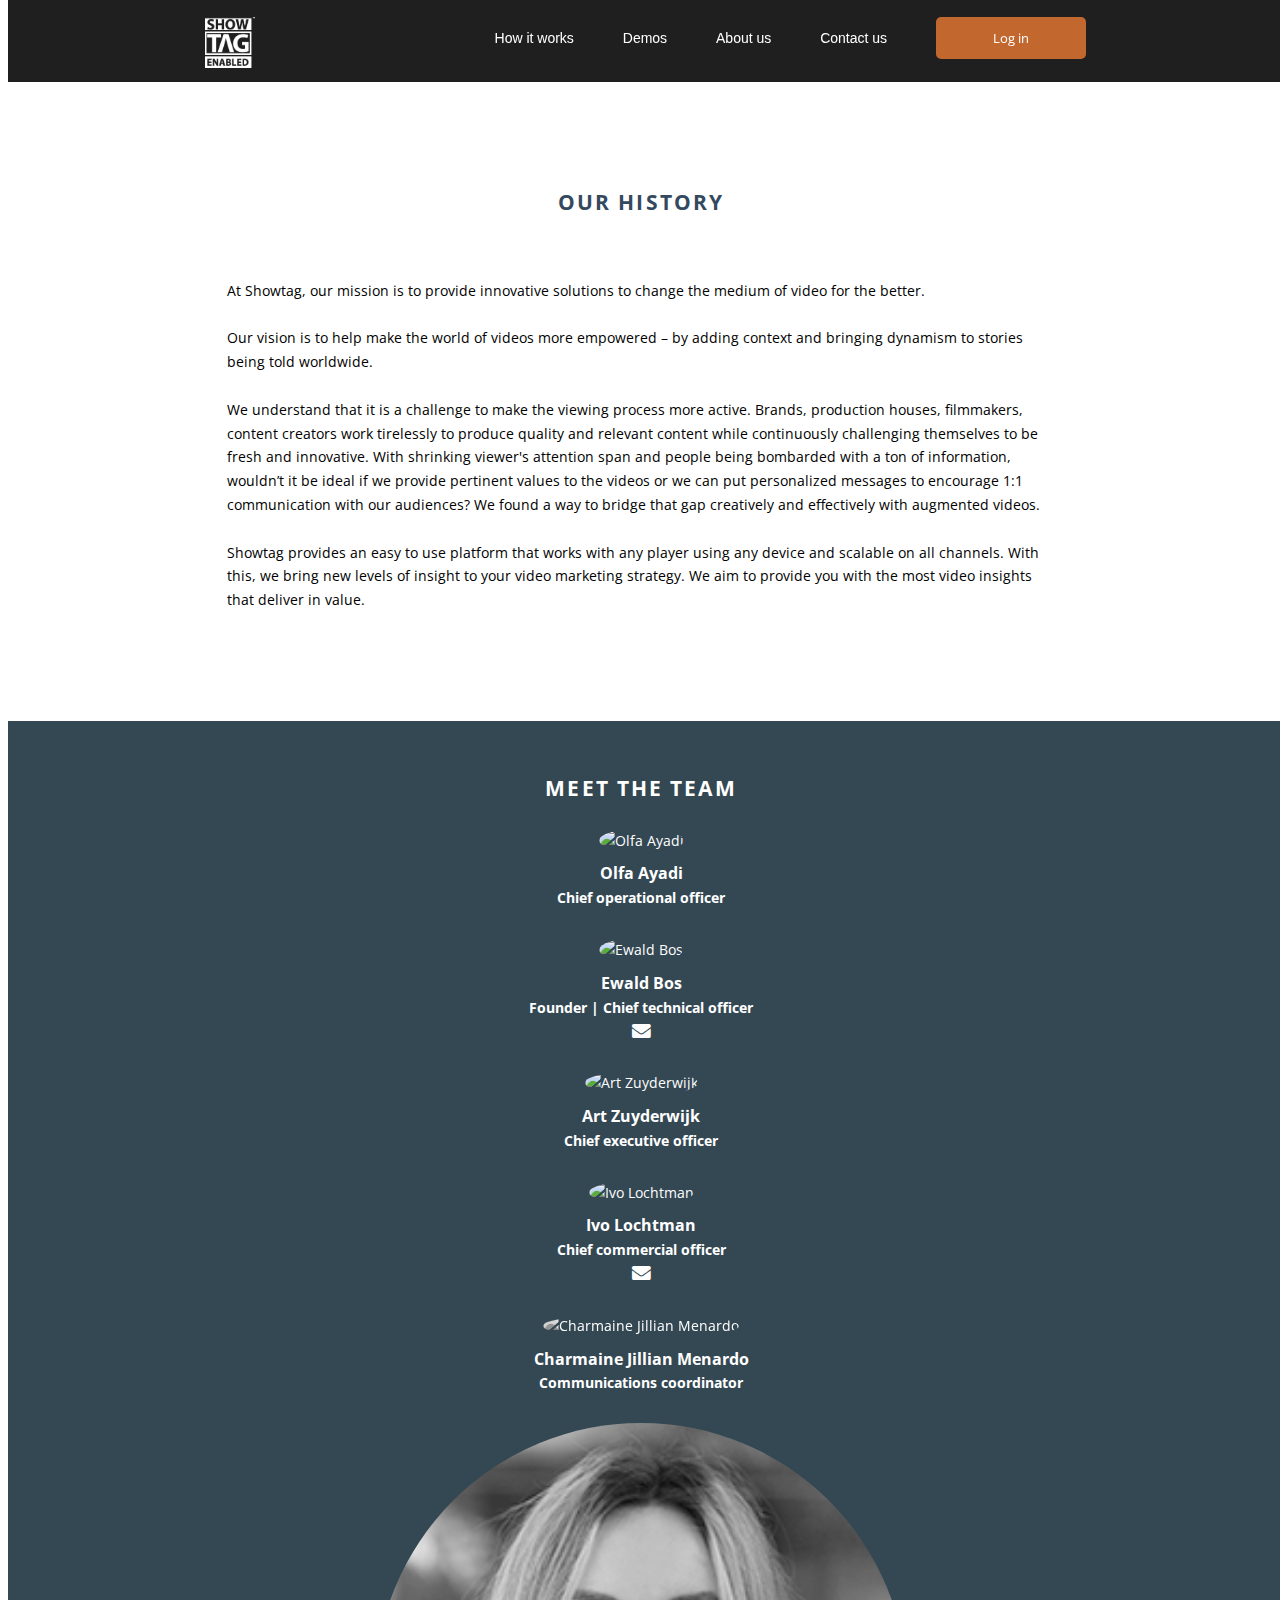
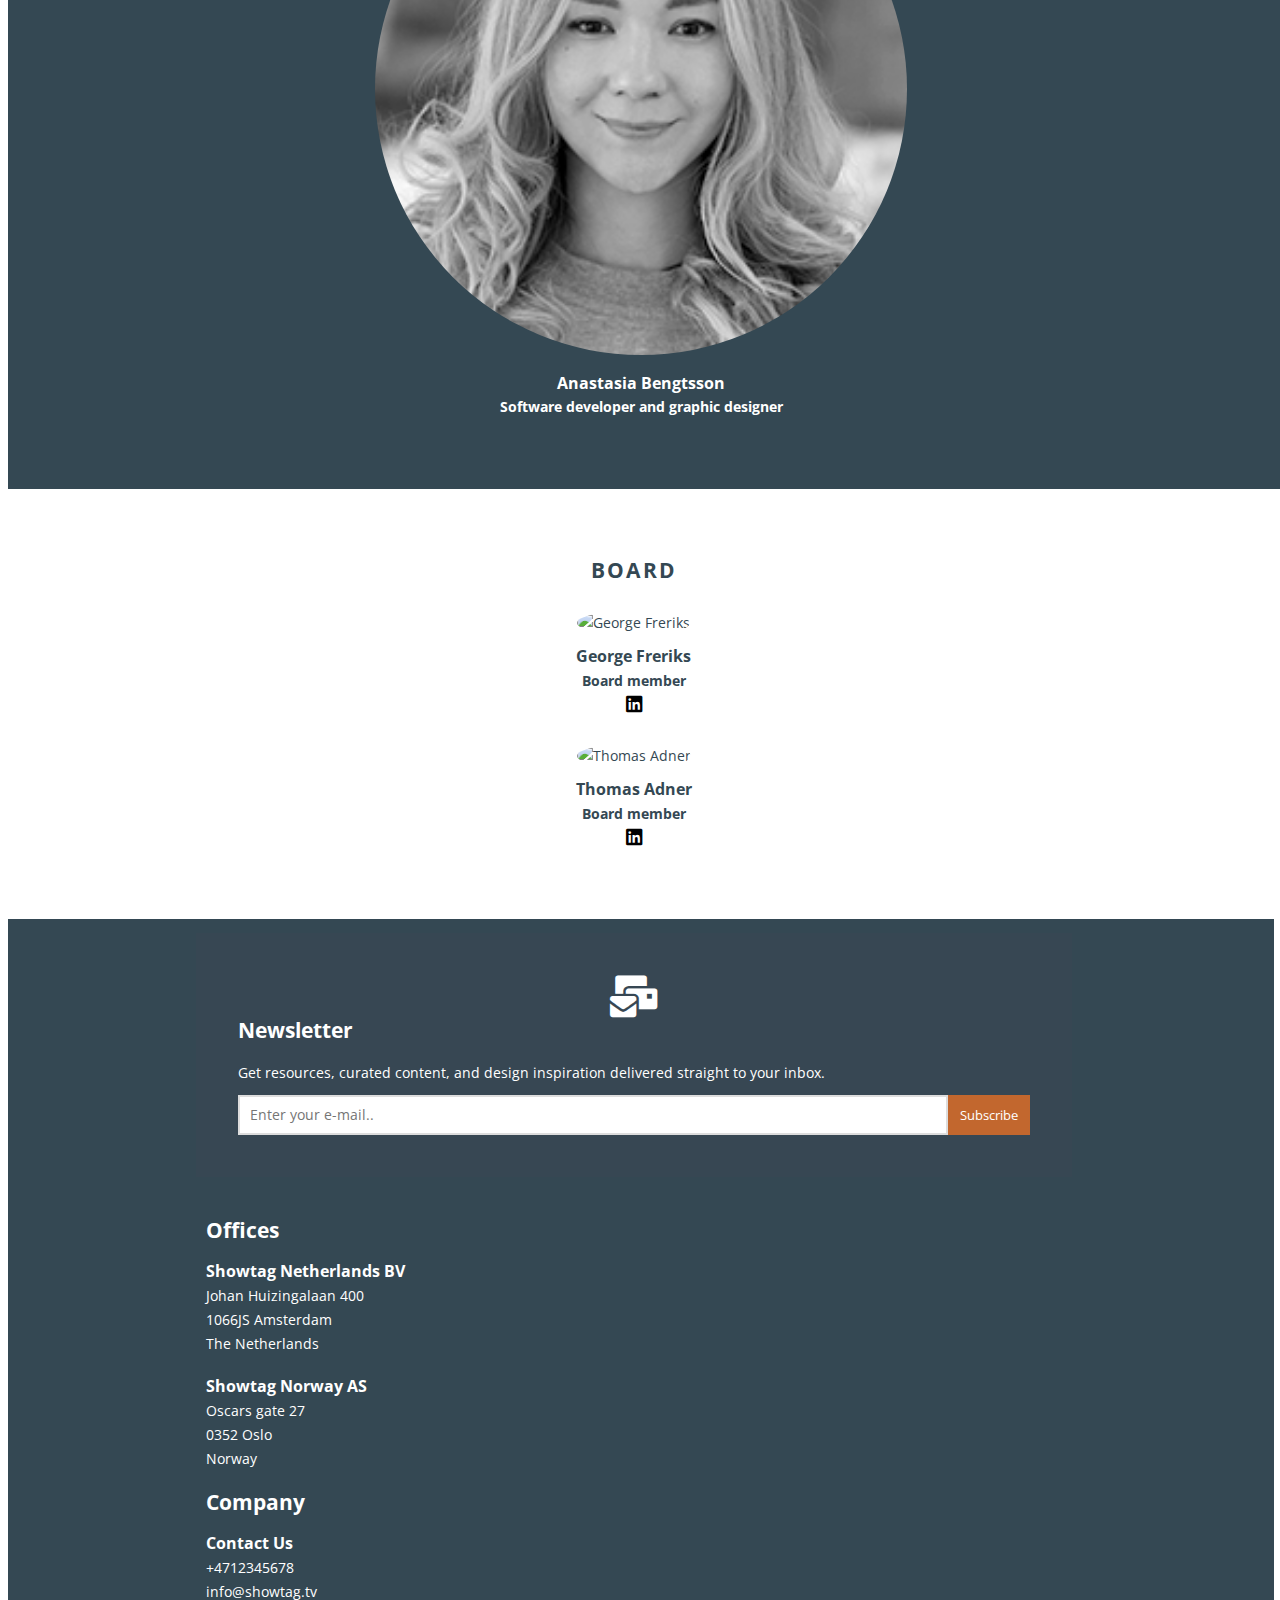
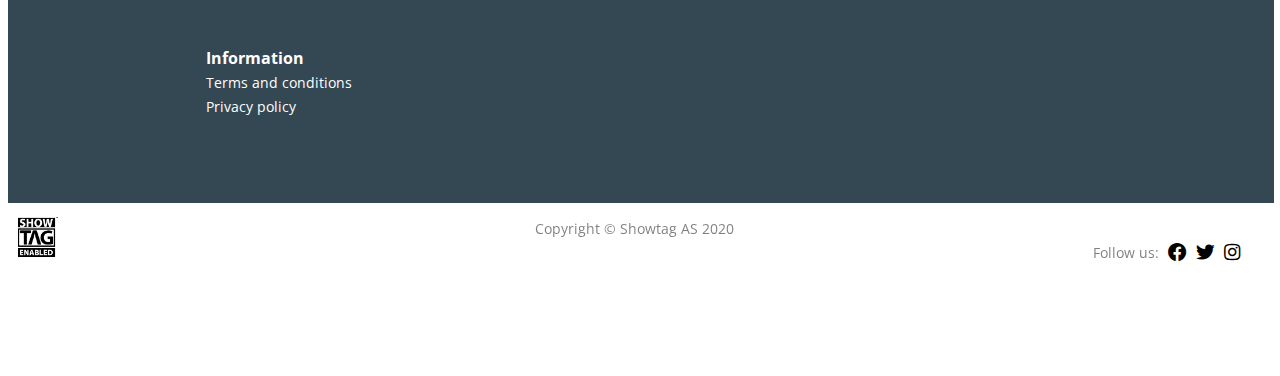
==== about.html @ 6b522ad6 "deactivated DPA" ====
<!DOCTYPE html>
<html lang="en">

<head>
    <meta charset="UTF-8">
    <meta http-equiv="X-UA-Compatible" content="IE=edge,chrome=1">
    <meta name="viewport" content="width=device-width,initial-scale=1">
    <title>About - Showtag Enabled - Augmented Video Platform</title>
    <meta name="author" content="name">
    <meta name="description" content="description here">
    <meta name="keywords" content="keywords,here">
    <link rel="shortcut icon" href="img/showtag-logo.ico" type="image/vnd.microsoft.icon">



    <link rel="stylesheet" href="https://unpkg.com/purecss@1.0.1/build/pure-min.css" integrity="sha384-" crossorigin="anonymous">

    <!--[if lte IE 8]>
        <link rel="stylesheet" href="https://unpkg.com/purecss@1.0.1/build/grids-responsive-old-ie-min.css">
    <![endif]-->
    <!--[if gt IE 8]><!-->
    <link rel="stylesheet" href="https://unpkg.com/purecss@1.0.1/build/grids-responsive-min.css">
    <!--<![endif]-->

    <link rel="stylesheet" href="https://use.fontawesome.com/releases/v5.12.1/css/all.css">
    <link rel="stylesheet" href="https://use.fontawesome.com/releases/v5.12.1/css/v4-shims.css">

    <!--[if lte IE 8]>
            <link rel="stylesheet" href="css/layouts/marketing-old-ie.css">
        <![endif]-->
    <!--[if gt IE 8]><!-->
    <link rel="stylesheet" href="css/styles.css" type="text/css">
    <link rel="stylesheet" href="css/about.css" type="text/css">
    <!--<![endif]-->



</head>

<body>
    <!-- Top navigation -->
    <header class="main-header sticky">

        <div class="row">
            <a class="logo" href="index.html">
                <img class="showtag-logo" src="img/showtag-logo.png"></a>

            <div class="mobile-toggle">
                <span></span>
                <span></span>
                <span></span>
            </div>

            <nav>
                <ul>
                    <li class="pure-menu-item pure-menu-selected"><a href="how.html" class="main-links">How it works</a></li>
                    <li class="pure-menu-item pure-menu-selected"><a href="demos.html" class="main-links">Demos</a></li>
                    <li class="pure-menu-item pure-menu-selected"><a href="about.html" class="main-links">About us</a></li>
                    <li class="pure-menu-item pure-menu-selected"><a href="contact.html" class="main-links">Contact us</a></li>
                    <li class="pure-menu-item"><input type="button" onclick="openLogin()" class="pure-button primary-button" id="login" value="Log in" /></li>
                </ul>
            </nav>

        </div>

    </header>
    <div class="login-form" id="login-form" style="display:none">
        <div class="pure-g">
            <div class="pure-u-1-1 pure-u-md-1-2 pure-u-lg-1-2" id="login-f">
                <div class="close-login"><span onclick="closeLogin()"><i class="fas fa-window-close fa-2x"></i></span></div>
                <div class="login-form-here">
                    Log in form
                </div>
            </div>
        </div>

    </div>
    <div class="content-wrapper ">
        <div class="content ">
            <h2 class="content-head is-center ">Our history</h2>
            <div class="pure-g adjust-width">
                <div class="l-box pure-u-1 pure-u-md-1-1 pure-u-lg-1-1 is-center">
                    <p id="history">At Showtag, our mission is to provide innovative solutions to change the medium of video for the better.<br><br> Our vision is to help make the world of videos more empowered – by adding context and bringing dynamism to stories being
                        told worldwide.<br><br> We understand that it is a challenge to make the viewing process more active. Brands, production houses, filmmakers, content creators work tirelessly to produce quality and relevant content while continuously
                        challenging themselves to be fresh and innovative. With shrinking viewer's attention span and people being bombarded with a ton of information, wouldn’t it be ideal if we provide pertinent values to the videos or we can put personalized
                        messages to encourage 1:1 communication with our audiences? We found a way to bridge that gap creatively and effectively with augmented videos. ​<br><br> Showtag provides an easy to use platform that works with any player using
                        any device and scalable on all channels. With this, we bring new levels of insight to your video marketing strategy. We aim to provide you with the most video insights that deliver in value.​ <br><br>

                    </p>
                </div>
            </div>
        </div>

        <div class="content team is-center">
            <h2 class="content-head">Meet the team</h2>
            <div class="pure-g team-content">
                <div class="pure-u-1 pure-u-md-1-4 pure-u-lg-1-4">
                    <div class="person">
                        <img src="http://www.showtagenabled.com/wp-content/uploads/2019/08/olfa-ayadi-LinkedIn_bw.png" alt="Olfa Ayadi">
                        <h3 id="name">Olfa Ayadi</h3>
                        <h4 id="position">Chief operational officer</h3>
                    </div>
                </div>
                <div class="pure-u-1 pure-u-md-1-4 pure-u-lg-1-4 is-center">
                    <div class="person">
                        <img src="http://www.showtagenabled.com/wp-content/uploads/2019/08/ewald-bos-LinkedIn_bw.png" alt="Ewald Bos">
                        <h3 id="name">Ewald Bos</h3>
                        <h4 id="position">Founder | Chief technical officer</h3>
                            <a href="mailto:ewald.bos@showtag.tv"><i class="fas fa-envelope fa-lg"></i></a>
                    </div>
                </div>
                <div class="pure-u-1 pure-u-md-1-4 pure-u-lg-1-4">
                    <div class="person">
                        <img src="http://www.showtagenabled.com/wp-content/uploads/2019/08/art-270x270.jpg" alt="Art Zuyderwijk">
                        <h3 id="name">Art Zuyderwijk</h3>
                        <h4 id="position">Chief executive officer</h3>
                    </div>
                </div>
                <div class="pure-u-1 pure-u-md-1-4 pure-u-lg-1-4">
                    <div class="person">
                        <img src="http://www.showtagenabled.com/wp-content/uploads/2014/06/Ivo-Lochtman-LinkedIn_bw.jpg" alt="Ivo Lochtman">
                        <h3 id="name">Ivo Lochtman</h3>
                        <h4 id="position">Chief commercial officer</h3>
                            <a href="mailto:ivo.lochtman@showtag.tv"><i class="fas fa-envelope fa-lg"></i></a>
                    </div>
                </div>
                <div class="pure-u-1 pure-u-md-1-4 pure-u-lg-1-4">
                    <div class="person">
                        <img class="grayscale" src="https://media-exp1.licdn.com/dms/image/C5103AQH9bYfjgxe5QA/profile-displayphoto-shrink_200_200/0?e=1589414400&v=beta&t=WAKnwp-yS7V8CUws1qijoj0HMPOI3jBvWQ5YNHjm1yw" alt="Charmaine Jillian Menardo">
                        <h3 id="name">Charmaine Jillian Menardo</h3>
                        <h4 id="position">Communications coordinator</h3>
                    </div>
                </div>
                <div class="pure-u-1 pure-u-md-1-4 pure-u-lg-1-4">
                    <div class="person">
                        <img src="img/team/ab.png" alt="Anastasia Bengtsson">
                        <h3 id="name">Anastasia Bengtsson</h3>
                        <h4 id="position">Software developer and graphic designer</h3>
                    </div>
                </div>
            </div>
            <!--<button id="hire-button" onClick="window.location.href='careers.html';" type="submit" class="pure-button button-large primary-button ">We are hiring</button>-->
        </div>

        <div class="content is-center">
            <div class="content board is-center">
                <h2 class="content-head">Board</h2>
                <div class="pure-g board-content">
                    <div class="pure-u-1 pure-u-md-1-4 pure-u-lg-1-4">

                    </div>
                    <div class="pure-u-1 pure-u-md-1-4 pure-u-lg-1-4">
                        <div class="person">
                            <img src="http://showtagenabled.com/wp-content/uploads/2019/08/GEORGE-PHOTO-bw-270x270.jpg" alt="George Freriks">
                            <h3 id="name">George Freriks</h3>
                            <h4 id="position">Board member</h3>
                                <a href="https://www.linkedin.com/in/gemfreriks/"><i class="fab fa-linkedin fa-lg"></i></a>
                        </div>
                    </div>
                    <div class="pure-u-1 pure-u-md-1-4 pure-u-lg-1-4">
                        <div class="person">
                            <img src="http://showtagenabled.com/wp-content/uploads/2019/08/output-onlinejpgtools-270x270.jpg" alt="Thomas Adner">
                            <h3 id="name">Thomas Adner</h3>
                            <h4 id="position">Board member</h3>
                                <a href="https://www.linkedin.com/in/thomasadner/"><i class="fab fa-linkedin fa-lg"></i></a>
                        </div>
                    </div>
                    <div class="pure-u-1 pure-u-md-1-4 pure-u-lg-1-4">

                    </div>
                </div>
            </div>

            <div class="content footer">
                <div class="pure-g adjust-width">
                    <div class="l-box-lrg pure-u-1 pure-u-md-3-5 subscribe-form">
                        <div class="pure-g">
                            <div class="pure-u-1-5 pure-u-1-5 pure-u-md-1-5 pure-u-lg-1-5 mail-icon">
                                <i class="fas fa-mail-bulk fa-3x"></i>
                            </div>
                            <div class="pure-u-4-5 pure-u-4-5 pure-u-md-4-5 pure-u-lg-4-5 newsletter">
                                <h2>Newsletter</h2>
                                <p id="newsletter">Get resources, curated content, and design inspiration delivered straight to your inbox.​</p>
                                <form class="pure-form pure-form-stacked">
                                    <div class="submit-form" id="subscribe">
                                        <input id="email " type="email " placeholder="Enter your e-mail.. ">
                                        <button type="submit " class="primary-button" id="subscribe-button">Subscribe</button>
                                    </div>
                                </form>
                            </div>
                        </div>
                    </div>

                    <div id="contact" class="l-box-lrg pure-u-1 pure-u-md-2-5 contact-us-form ">
                        <div class="pure-g">
                            <div class="pure-u-1 pure-u-md-3-5 pure-u-lg-3-5 offices">
                                <h2>Offices</h2>
                                <div class="pure-g">
                                    <div class="pure-u-1 pure-u-md-1-1 pure-u-lg-1-1">
                                        <h3>Showtag Netherlands BV​</h3>
                                        <p>Johan Huizingalaan 400​<br> 1066JS Amsterdam<br>The Netherlands</p>
                                    </div>
                                    <div class="pure-u-1 pure-u-md-1-1 pure-u-lg-1-1">
                                        <h3>Showtag Norway AS</h3>
                                        <p>Oscars gate 27<br> 0352 Oslo<br> Norway
                                        </p>
                                    </div>
                                </div>
                            </div>
                            <div class="pure-u-1 pure-u-md-2-5 pure-u-lg-2-5 company">
                                <h2>Company</h2>
                                <div class="pure-g">
                                    <div class="pure-u-1 pure-u-md-1-1 pure-u-lg-1-1">
                                        <h3>Contact Us</h3>
                                        <p>+4712345678<br> info@showtag.tv
                                        </p>
                                    </div>
                                    <div class="pure-u-1 pure-u-md-1-1 pure-u-lg-1-1">
                                        <br>
                                        <h3>Information</h3>
                                        <ul>
                                            <li><a href="#">Terms and conditions</a></li>
                                            <li><a href="privacy.html">Privacy policy</a></li>
                                            <!--<li><a href="dpa.html">Data processing agreement</a></li>-->
                                        </ul>
                                    </div>
                                </div>
                            </div>
                        </div>
                    </div>
                </div>
            </div>
            <div class="content">
                <div class="pure-g footer-line is-center">
                    <div class="pure-u-1-2 pure-u-md-1-3 pure-u-lg-1-3"><img id="footer-logo" class="invert" src="img/showtag-logo.png"></div>
                    <div class="pure-u-1-2 pure-u-md-1-3 pure-u-lg-1-3"><span class="footer-opacity">Copyright © Showtag AS 2020</span></div>
                    <div class="pure-u-1-1 pure-u-md-1-3 pure-u-lg-1-3">
                        <div class="social-networks">
                            <span class="footer-opacity">Follow us:</span>
                            <a class="social" href="https://www.facebook.com/Showtag/"><i class="fab fa-facebook fa-lg"></i></a>
                            <a class="social" href="https://twitter.com/Showtag_tv"><i class="fab fa-twitter fa-lg"></i></a>
                            <a class="social" href="https://www.instagram.com/showtag/"><i class="fab fa-instagram fa-lg"></i></a>
                        </div>
                    </div>
                </div>
            </div>
        </div>
        <div id="cookieConsent">
            <div id="closeCookieConsent">x</div>
            This website is using cookies. <a href="#" target="_blank">More info</a>. <a class="cookieConsentOK">OK</a>
        </div>
        <script src="https://ajax.googleapis.com/ajax/libs/jquery/1.9.1/jquery.min.js"></script>
        <script src="js/roles.js"></script>
        <script src="js/navigation.js"></script>
        <script src="js/cookies.js"></script>
        <script src="js/login.js"></script>
</body>

</html>
---- css/styles.css ----
/******************************************
    /               Guidelines
    /  Colors
    /   Showtag orange: #c2672e
    /   Showtag orange secondary: #d5824e
    /   Showtag blue: #24495e
    /   Showtag gray: #272727
    /  Fonts
    /   Open Sans
    /   Raleway
    /  Width: 70%
    /*****************************************/
    
    @import url('https://fonts.googleapis.com/css?family=Open+Sans&display=swap');
    @import url('https://fonts.googleapis.com/css?family=Raleway&display=swap');
    * {
        -webkit-box-sizing: border-box;
        -moz-box-sizing: border-box;
        box-sizing: border-box;
    }
    
    body {
        line-height: 1.7em;
        color: black;
        font-size: 12px;
    }
    
    html,
    button,
    input,
    select,
    textarea,
    .pure-g [class *="pure-u"] {
        /* Set your content font stack here: */
        font-family: 'Open Sans', sans-serif;
    }
    
    h1 .splash-head {
        font-size: 12px;
    }
    
    h1,
    h2,
    h3,
    h4,
    h5,
    h6,
    label {
        color: #34495e;
    }
    
    .banner {
        width: 100%;
        height: 100px;
        background-color: firebrick;
    }
    
    p {
        padding: 15px;
    }
    
    .adjust-width {
        width: 70%;
        margin: 0 auto;
    }
    
    #adjust-width {
        width: 70%;
    }
    
    .pure-img-responsive {
        max-width: 100%;
        height: auto;
    }
    
    .showtag-logo {
        width: 100%;
    }
    
    .l-box {
        padding: 1em;
    }
    
    .l-box-lrg {
        padding: 2em;
        padding-bottom: 3em;
        border-bottom: 1px solid rgba(0, 0, 0, 0.1);
    }
    
    .l-box-lrg#contact {
        padding: 3em;
        padding-left: 0;
    }
    
    .is-center {
        text-align: center;
    }
    
    .pure-form label {
        margin: 1em 0 0;
        font-weight: bold;
        font-size: 100%;
    }
    
    .pure-form input[type] {
        border: 2px solid #ddd;
        box-shadow: none;
        font-size: 100%;
        width: 100%;
        margin-bottom: 1em;
    }
    
    .pure-form-stacked input[type=email] {
        margin: 0;
    }
    
    .pure-button {
        background-color: #c2672e;
        color: white;
        padding: 0.5em 2em;
        border-radius: 5px;
    }
    
    .pure-menu-item {
        padding-right: 10px;
    }
    
    .home-menu {
        padding: 0.5em;
        text-align: center;
        box-shadow: 0 1px 1px rgba(0, 0, 0, 0.10);
    }
    
    .login-form {
        position: fixed;
        left: 50%;
        top: 50%;
        transform: translate(-50%, -50%);
        width: 40%;
        height: 50%;
        padding: 20px;
        background: transparent;
        color: white;
        text-align: center;
        z-index: 3;
    }
    
    #login-form {
        display: none;
    }
    
    #login-f {
        color: #fff;
        background: #24495e;
        width: 70%;
        min-height: 500px;
        padding: 10px;
        margin: 0 auto;
    }
    
    .close-login {
        text-align: right;
        width: 100%;
    }
    
    .fa-window-close:hover {
        color: #c2672e;
    }
    
    .home-menu {
        background: transparent;
    }
    
    .pure-menu.pure-menu-fixed {
        border-bottom: none;
        z-index: 4;
    }
    
    .home-menu .pure-menu-heading {
        color: white;
        font-size: 120%;
    }
    
    .home-menu .pure-menu-selected a {
        color: white;
    }
    
    .home-menu a {
        color: white;
    }
    
    .home-menu li a:hover,
    .home-menu li a:focus {
        background: #e86c10;
        border: none;
        color: white;
    }
    
    .splash-container {
        color: black;
        background: #272727;
        background-size: cover;
        z-index: 1;
        overflow: hidden;
        width: 100%;
        height: 88%;
        top: 0;
        left: 0;
        position: fixed !important;
        background-image: url('../img/slides/enterprise.png');
    }
    
    .splash-container:after {
        content: " ";
        z-index: 2;
        display: block;
        position: absolute;
        height: 100%;
        top: 0;
        left: 0;
        right: 0;
        background: rgba(0, 0, 0, 0.5);
    }
    
    .splash {
        z-index: 3;
    }
    /*@keyframes bgchange {
        0% {
            background-image: url('../img/landing-banner-transparent.png');
        }
        33% {
            background-image: url('../img/landing-banner-transparent-02.png');
        }
        66% {
            background-image: url('../img/landing-banner-transparent-04.png');
        }
        100% {
            background-image: url('../img/landing-banner-transparent.png');
        }
    }
    
    @-webkit-keyframes bgchange {
        0% {
            background-image: url('../img/landing-banner-transparent.png');
        }
        33% {
            background-image: url('../img/landing-banner-transparent-02.png');
        }
        66% {
            background-image: url('../img/landing-banner-transparent-04.png');
        }
        100% {
            background-image: url('../img/landing-banner-transparent.png');
        }
    }*/
    
    .splash {
        width: 100%;
        height: 50%;
        margin: auto;
        position: absolute;
        top: 100px;
        left: 0;
        bottom: 0;
        right: 0;
        text-align: center;
    }
    
    .splash-head {
        font-size: 2em;
        font-weight: bold;
        color: white;
        line-height: 1em;
        font-family: 'Raleway', sans-serif;
    }
    
    .splash-subhead {
        color: white;
        letter-spacing: 0.05em;
        opacity: 0.8;
    }
    
    .content-wrapper {
        width: 100%;
        position: absolute;
        top: 15%;
        min-height: 12%;
        z-index: 2;
        background: white;
    }
    
    .content-wrapper#main {
        top: 87%;
    }
    
    .content-wrapper {
        top: 15%;
    }
    
    .content {
        padding: 1em 1em 3em 0em;
    }
    
    .content-head {
        text-transform: uppercase;
        letter-spacing: 0.1em;
        margin: 2em 0 1em;
        font-size: 1.5em;
    }
    
    .content-head-ribbon {
        color: white;
    }
    
    .content-subhead {
        color: #1f8dd6;
    }
    
    .content-subhead i {
        margin-right: 7px;
    }
    
    .ribbon {
        background: #344853;
        color: #aaa;
    }
    
    .footer {
        background: #344853;
        color: #fff;
    }
    
    .footer a,
    .footer a:active,
    .footer a:visited {
        color: white;
        text-decoration: none;
    }
    
    .footer a:hover {
        text-decoration: underline;
    }
    
    .footer h3,
    .footer h4 {
        color: #fff;
    }
    /*
    Primary button
    */
    
    .primary-button {
        background: #c2672e;
        border: 2px solid #c2672e;
        color: white;
        transition-duration: 0.2s;
    }
    /*
    Secondary button
    */
    
    .secondary-button {
        background: transparent;
        border: 2px solid #c2672e;
        color: black;
        transition-duration: 0.4s;
    }
    
    .secondary-button:hover {
        background: #c2672e;
        color: white;
    }
    /*************
    Other classes
    **************/
    
    #how-it-works {
        color: black;
        margin: 0 auto;
        text-align: center;
        width: 70%;
        font-family: 'Open Sans', sans-serif;
        margin-bottom: 2%;
    }
    
    #designed-users-in-mind {
        color: black;
        margin: 0 auto;
        text-align: center;
        width: 70%;
        font-family: 'Open Sans', sans-serif;
        margin-bottom: 2%;
    }
    
    .button-how-it-works {
        min-width: 180px;
        width: 5%;
        font-size: 120%;
        text-align: center;
        padding: 5px;
        margin: 10px;
    }
    
    .button-users-in-mind {
        margin-top: 30px;
    }
    
    ul {
        list-style-type: none;
        margin: 0;
        padding: 0;
    }
    
    .what-you-get {
        background-color: #344853;
        color: white;
        text-align: center;
        font-size: 110%;
    }
    
    .what-you-get h2 {
        color: white;
    }
    
    .what-you-get img {
        width: 90%;
    }
    
    .what-you-get ul {
        margin-top: 3%;
    }
    /*
    * Navigation menu styles
    */
    
    .main-header {
        position: fixed;
        top: 0px;
        max-height: 100px;
        z-index: 999;
        width: 100%;
        padding-top: 17px;
        background: none;
        overflow: hidden;
        -webkit-transition: all 0.3s;
        transition: all 0.3s;
        opacity: 0;
        top: -100px;
        padding-bottom: 0px;
        font-family: "Montserrat", sans-serif;
    }
    
    .row {
        width: 70%;
        margin: 0 auto;
        position: relative;
        padding: 0 0 0 5px;
    }
    
    .mobile-toggle {
        display: none;
        cursor: pointer;
        font-size: 20px;
        position: absolute;
        right: 22px;
        top: 0;
        width: 30px;
        -webkit-transition: all 200ms ease-in;
        -moz-transition: all 200ms ease-in;
        transition: all 200ms ease-in;
    }
    
    .open-nav {
        max-height: 800px !important;
    }
    
    .open-nav .mobile-toggle {
        transform: rotate(-90deg);
        -webkit-transform: rotate(-90deg);
    }
    
    .sticky {
        opacity: 1;
        top: 0px;
        background-color: rgba(5, 7, 6, 0.9);
        color: white;
    }
    
    .logo {
        width: 50px;
        font-size: 25px;
        color: #8f8f8f;
        text-transform: uppercase;
        float: left;
        display: block;
        margin-top: 0;
        line-height: 1;
        margin-bottom: 10px;
    }
    
    nav {
        float: right;
        width: 90%;
    }
    
    nav ul {
        list-style: none;
        overflow: hidden;
        text-align: right;
        float: right;
    }
    
    nav ul li {
        display: inline-block;
        margin-left: 35px;
        line-height: 1.5;
    }
    
    nav ul a {
        color: #fff;
        font-size: 14px;
        text-decoration: none;
    }
    
    .mobile-toggle span {
        width: 30px;
        height: 4px;
        margin-bottom: 6px;
        border-radius: 1000px;
        background: #444343;
        display: block;
    }
    /*
    Subscribe form
    */
    
    .pure-form input[type] {
        margin-bottom: 0;
        padding: 10px;
    }
    
    .subscribe-form {
        background-color: #374753;
        color: white;
        padding: 3em;
    }
    
    .subscribe-form h2,
    .contact-us-form h2 {
        color: white;
        margin: 0;
        margin-bottom: 0.85em;
    }
    
    .contact-us-form h3 {
        margin: 0;
    }
    
    .contact-us-form p {
        margin: 0;
        margin-bottom: 20px;
        padding: 0;
    }
    
    #subscribe {
        display: flex;
    }
    
    .submit-form {
        height: 40px;
    }
    
    #fieldEmail {
        flex: 1;
        position: relative;
        height: 100%;
        padding: 10px;
        color: black;
    }
    
    input#email {
        color: black;
    }
    
    .js-cm-form {
        display: inline-block;
    }
    
    #subscribe-button {
        padding: 0 10px 0 10px;
        position: relative;
    }
    
    img#mailbox {
        min-width: 50px;
        display: block;
        width: 60%;
        margin-top: 2em;
    }
    
    p#newsletter {
        width: 100%;
        margin: 0 0 10px 0;
        padding: 0;
    }
    /*
    Contact us form
    */
    
    .contact-us-form {
        position: relative;
    }
    
    .social-networks {
        text-align: right;
    }
    
    .fab {
        color: black;
    }
    
    .social a:active,
    .social a:visited {
        color: black;
        text-decoration: none;
    }
    
    a.social {
        text-decoration: none;
    }
    
    .social {
        margin-left: 5px;
    }
    /*Footer-line*/
    
    .footer-line {
        margin: 0 20px 2em 20px;
    }
    
    .invert {
        filter: invert(1);
    }
    
    #footer-logo {
        position: absolute;
        left: 10px;
        min-width: 30px;
        width: 40px;
    }
    
    .mail-icon {
        text-align: center;
    }
    
    .offices,
    .company {
        padding: 0 10px 0 10px;
    }
    
    .footer-opacity {
        opacity: 0.5;
    }
    /*Cookie Consent*/
    
    #cookieConsent {
        background-color: rgba(20, 20, 20, 0.8);
        min-height: 26px;
        font-size: 14px;
        color: #ccc;
        line-height: 26px;
        padding: 8px 0 8px 30px;
        font-family: "Trebuchet MS", Helvetica, sans-serif;
        position: fixed;
        bottom: 0;
        left: 0;
        right: 0;
        display: none;
        z-index: 9999;
    }
    
    #cookieConsent a {
        color: #c2672e;
        text-decoration: none;
    }
    
    #closeCookieConsent {
        float: right;
        display: inline-block;
        cursor: pointer;
        height: 20px;
        width: 20px;
        margin: -10px 0 5px 0;
        font-weight: bold;
    }
    
    #closeCookieConsent:hover {
        color: #fff;
    }
    
    #cookieConsent a.cookieConsentOK {
        background-color: #c2672e;
        color: #fff;
        display: inline-block;
        border-radius: 5px;
        padding: 0 20px;
        cursor: pointer;
        float: right;
        margin: 0 60px 0 10px;
    }
    
    #cookieConsent a.cookieConsentOK:hover {
        background-color: #c2672e;
    }
    /*Cookie Consent Done*/
    
    @media only screen and (max-width: 766px) {
        .main-header {
            padding-top: 25px;
        }
        .pure-menu-item {
            font-size: 150%;
            margin: 10px;
        }
        .logo {
            float: none;
        }
        nav {
            width: 100%;
        }
        nav ul {
            padding-top: 15px;
            margin-bottom: 22px;
            float: left;
            text-align: center;
            width: 100%;
        }
        nav ul li {
            width: 100%;
            padding: 7px 0;
            margin: 0;
        }
        .mobile-toggle {
            display: block;
        }
        .showtag-logo {
            width: 95%;
        }
        .contact-us-form {
            margin: 0 0 0 10px;
        }
        .adjust-width {
            width: 100%;
        }
        .login-form {
            width: 100%;
        }
    }
    /*
 * Tablet and media queries
 */
    
    @media (min-width: 48em) {
        /* Increase the body font size */
        body {
            font-size: 14px;
        }
        /* Align the menu header to the left, but float the
    menu items to the right. */
        .home-menu {
            text-align: left;
        }
        .home-menu ul {
            float: right;
        }
        .splash {
            width: 50%;
            height: 50%;
        }
        .splash-head {
            font-size: 250%;
        }
        /* We remove the border-separator assigned to .l-box-lrg */
        .l-box-lrg {
            border: none;
        }
        .login-form {
            width: 90%;
        }
    }
    
    @media only screen and (min-device-width: 768px) and (max-device-width: 1024px) {
        .row {
            width: 90%;
        }
        .adjust-width {
            width: 100%;
        }
    }
    /*
 *  DESKTOP (AND UP) MEDIA QUERIES
 */
    
    @media (min-width: 78em) {
        .splash-head {
            font-size: 200%;
        }
        h1.splash-head {
            font-size: 250%;
        }
        content-head {
            font-size: 100%;
        }
        .pure-button {
            padding: 10px;
            min-width: fit-content;
            width: 150px;
            max-width: 300px;
        }
    }
---- css/about.css ----
/******************************************
    /               Guidelines
    /  Colors
    /   Showtag orange: #c2672e
    /   Showtag orange secondary: #d5824e
    /   Showtag blue: #24495e
    /   Showtag gray: #272727
    /  Fonts
    /   Open Sans
    /   Raleway
    /  Width: 70%
    /*****************************************/
    
    @import url('https://fonts.googleapis.com/css?family=Open+Sans&display=swap');
    @import url('https://fonts.googleapis.com/css?family=Raleway&display=swap');
    /* Skipping the header*/
    
    body {
        font-family: 'Open Sans', sans-serif;
    }
    
    p#history {
        text-align: left;
    }
    
    .team {
        background-color: #344853;
        color: white;
    }
    
    .team a {
        text-decoration: none;
        color: white;
    }
    
    .board {
        background-color: #fff;
        color: #344853;
    }
    
    .team-content,
    .board-content {
        width: 70%;
        text-align: center;
        margin: 0 auto;
    }
    
    .team h2 {
        color: white;
    }
    
    .board h2 {
        color: #344853;
    }
    
    .board h3,
    .board h4 {
        color: #344853;
        margin: 0;
    }
    
    .team h3,
    .team h4 {
        color: white;
        margin: 0;
    }
    
    .person {
        margin: 2em 0;
    }
    
    .person img {
        border-radius: 50%;
        width: 60%;
        margin: 0 0 10px 0;
    }
    
    .person a,
    .person a:active,
    .person a:visited {
        color: #fff;
    }
    
    .grayscale {
        -webkit-filter: grayscale(100%);
        /* Safari 6.0 - 9.0 */
        filter: grayscale(100%);
    }
    
    .position {
        width: 70%;
        margin: 0 auto;
        margin-bottom: 3em;
    }
    
    #position-description {
        padding: 0;
        margin: 0;
    }
    
    .position h2 {
        text-transform: uppercase;
        color: #344853;
        font-weight: 100;
        padding: 0;
        margin: 0;
    }
    
    .position h3 {
        text-align: left;
    }
    
    #position-description p {
        margin: 0 auto;
        text-align: left;
        width: 100%;
    }
    
    #position-description ul {
        text-align: left;
    }
    
    p span {
        display: block;
    }
    
    #hire-button {
        margin-top: 2.5em;
        color: white;
        margin-bottom: 2em;
    }
    
    .footer {
        text-align: left;
    }
    
    @media only screen and (min-device-width: 768px) and (max-device-width: 1024px) {
        .team-content,
        .board-content {
            width: 90%;
        }
    }
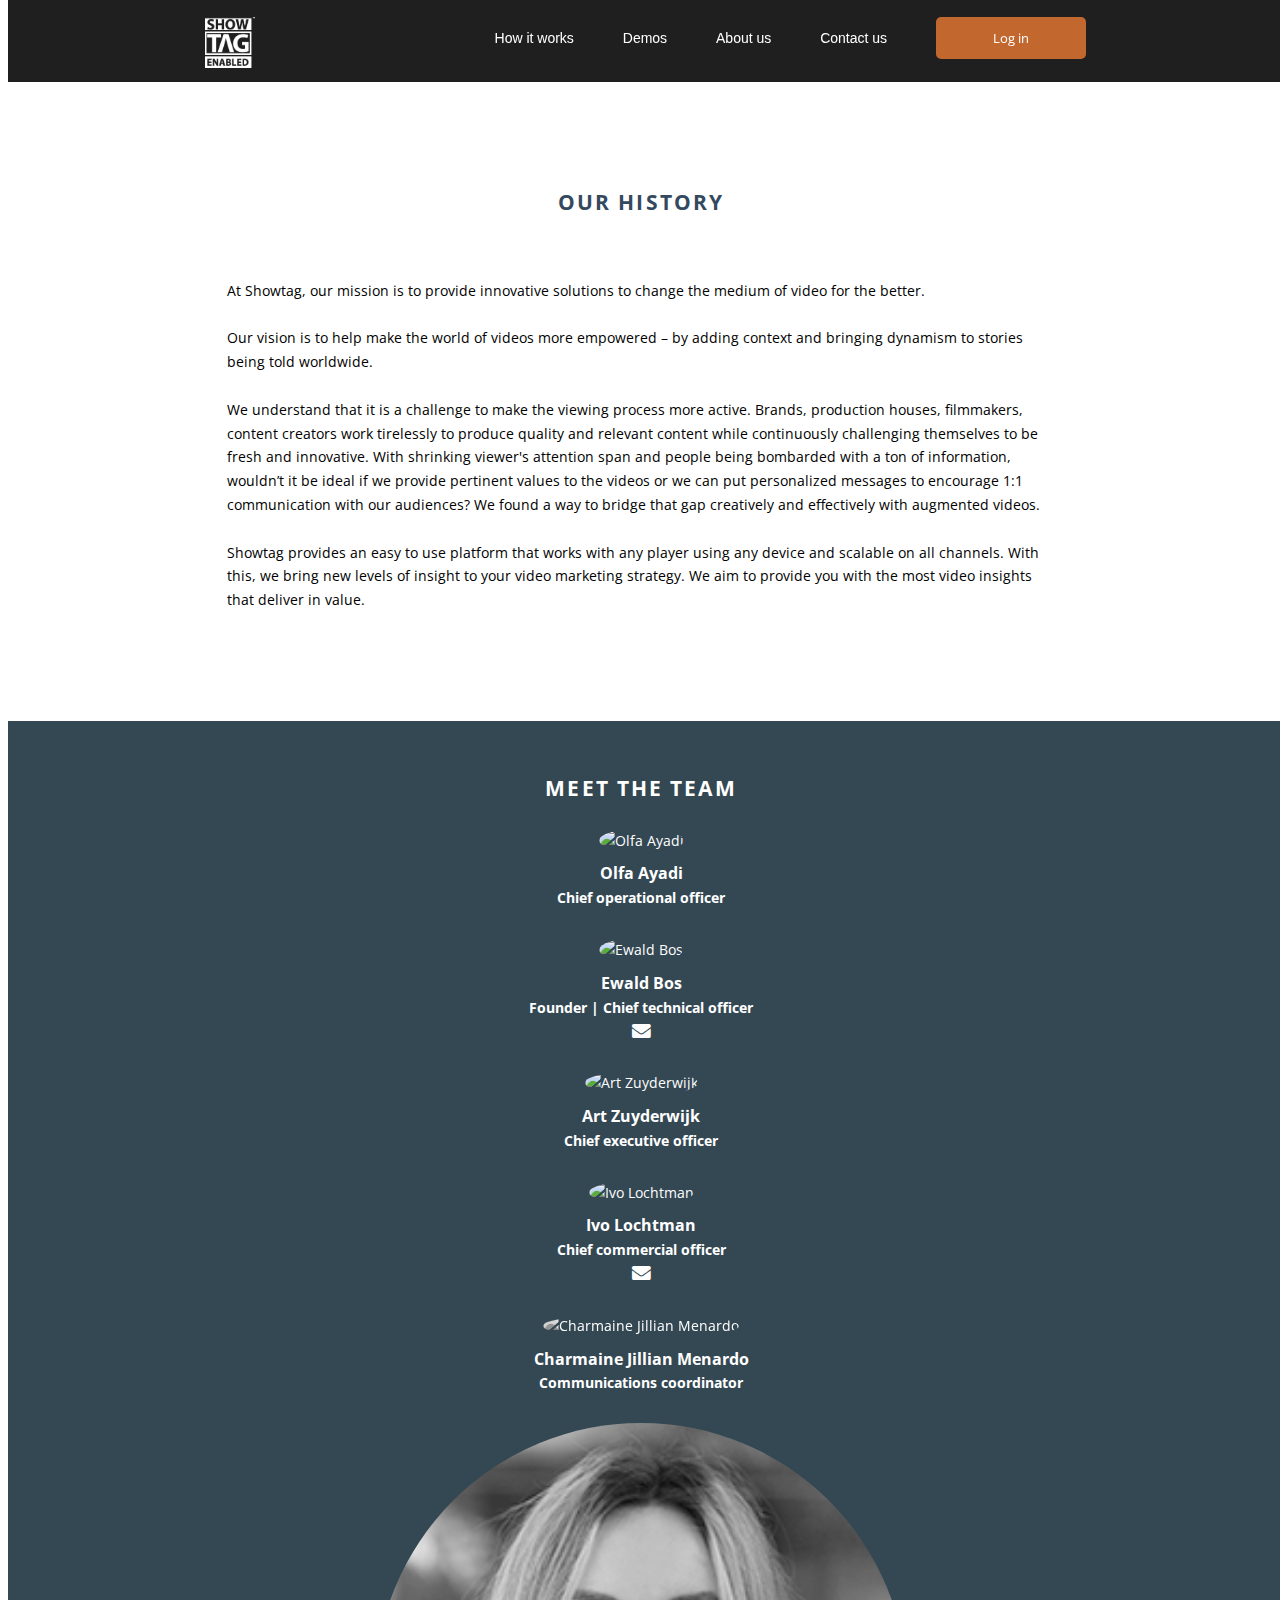
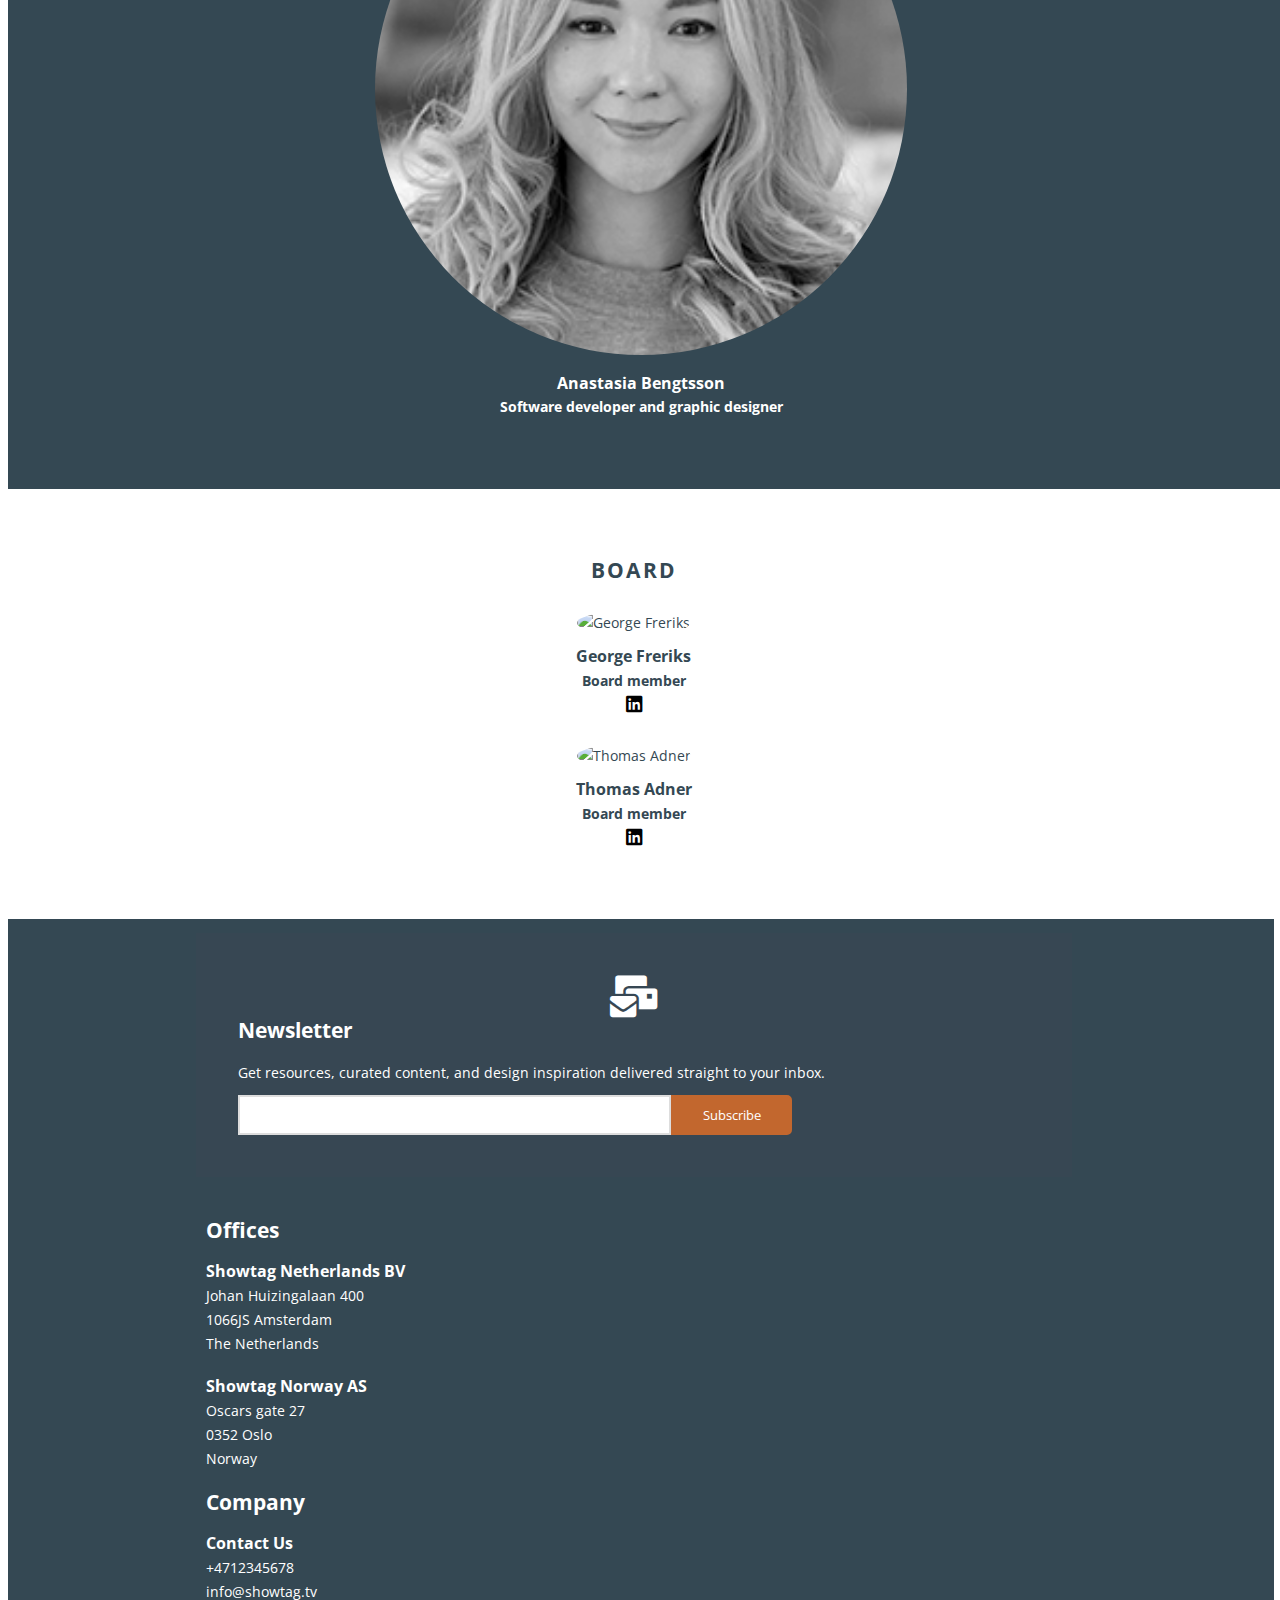
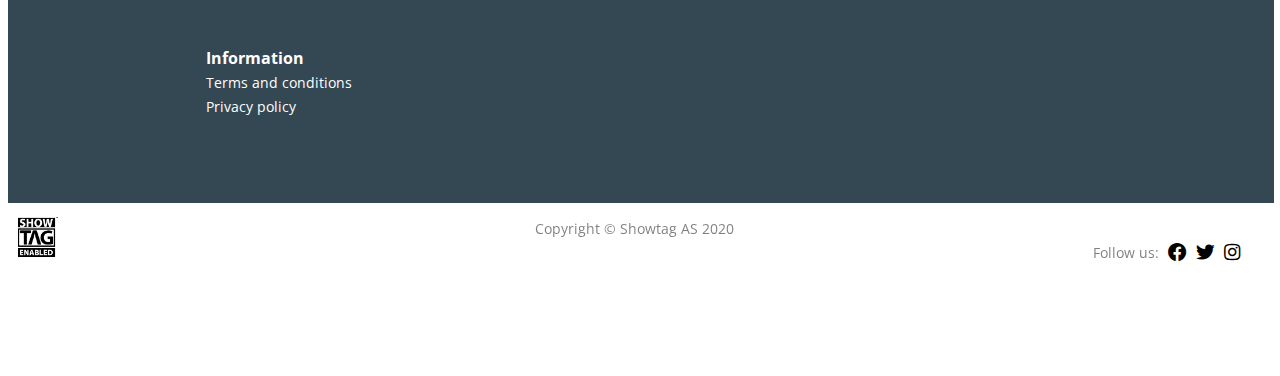
==== commit 2c62d3f6: "added newsletter functionality and fixed contact us form" ====
--- a/about.html
+++ b/about.html
@@ -181,12 +181,12 @@
                             <div class="pure-u-4-5 pure-u-4-5 pure-u-md-4-5 pure-u-lg-4-5 newsletter">
                                 <h2>Newsletter</h2>
                                 <p id="newsletter">Get resources, curated content, and design inspiration delivered straight to your inbox.​</p>
-                                <form class="pure-form pure-form-stacked">
-                                    <div class="submit-form" id="subscribe">
-                                        <input id="email " type="email " placeholder="Enter your e-mail.. ">
-                                        <button type="submit " class="primary-button" id="subscribe-button">Subscribe</button>
-                                    </div>
-                                </form>
+                                <div class="submit-form" id="subscribe">
+                                    <form class="js-cm-form pure-form pure-form-stacked" id="subForm" action="https://www.createsend.com/t/subscribeerror?description=" method="post" data-id="2BE4EF332AA2E32596E38B640E905619B7C5D125D4F1D16349F1F7812BED5501E31980EF7A9BA0DA463F4F9EE8A4385D39904C405CCDB9D6D6B8CFEFCE9AC271">
+                                        <input autocomplete="Email" aria-label="Email" class="js-cm-email-input qa-input-email" id="fieldEmail" maxlength="200" name="cm-whktlr-whktlr" required="" type="email">
+                                        <button type="submit" class="pure-button primary-button" id="subscribe-button">Subscribe</button></form>
+                                    <script type="text/javascript" src="https://js.createsend1.com/javascript/copypastesubscribeformlogic.js"></script>
+                                </div>
                             </div>
                         </div>
                     </div>
--- a/css/styles.css
+++ b/css/styles.css
@@ -572,8 +572,6 @@
     }
     
     #fieldEmail {
-        flex: 1;
-        position: relative;
         height: 100%;
         padding: 10px;
         color: black;
@@ -583,13 +581,19 @@
         color: black;
     }
     
-    .js-cm-form {
-        display: inline-block;
+    .submit-form .js-cm-form,
+    .submit-form .pure-form-stacked {
+        display: flex;
+        align-items: center;
+        width: 70%;
     }
     
     #subscribe-button {
         padding: 0 10px 0 10px;
         position: relative;
+        height: 100%;
+        border-top-left-radius: 0;
+        border-bottom-left-radius: 0;
     }
     
     img#mailbox {
@@ -715,6 +719,12 @@
     }
     /*Cookie Consent Done*/
     
+    @media only screen and (max-width: 480px) {
+        .pure-form button[type=submit] {
+            margin: 0em 0 0;
+        }
+    }
+    
     @media only screen and (max-width: 766px) {
         .main-header {
             padding-top: 25px;
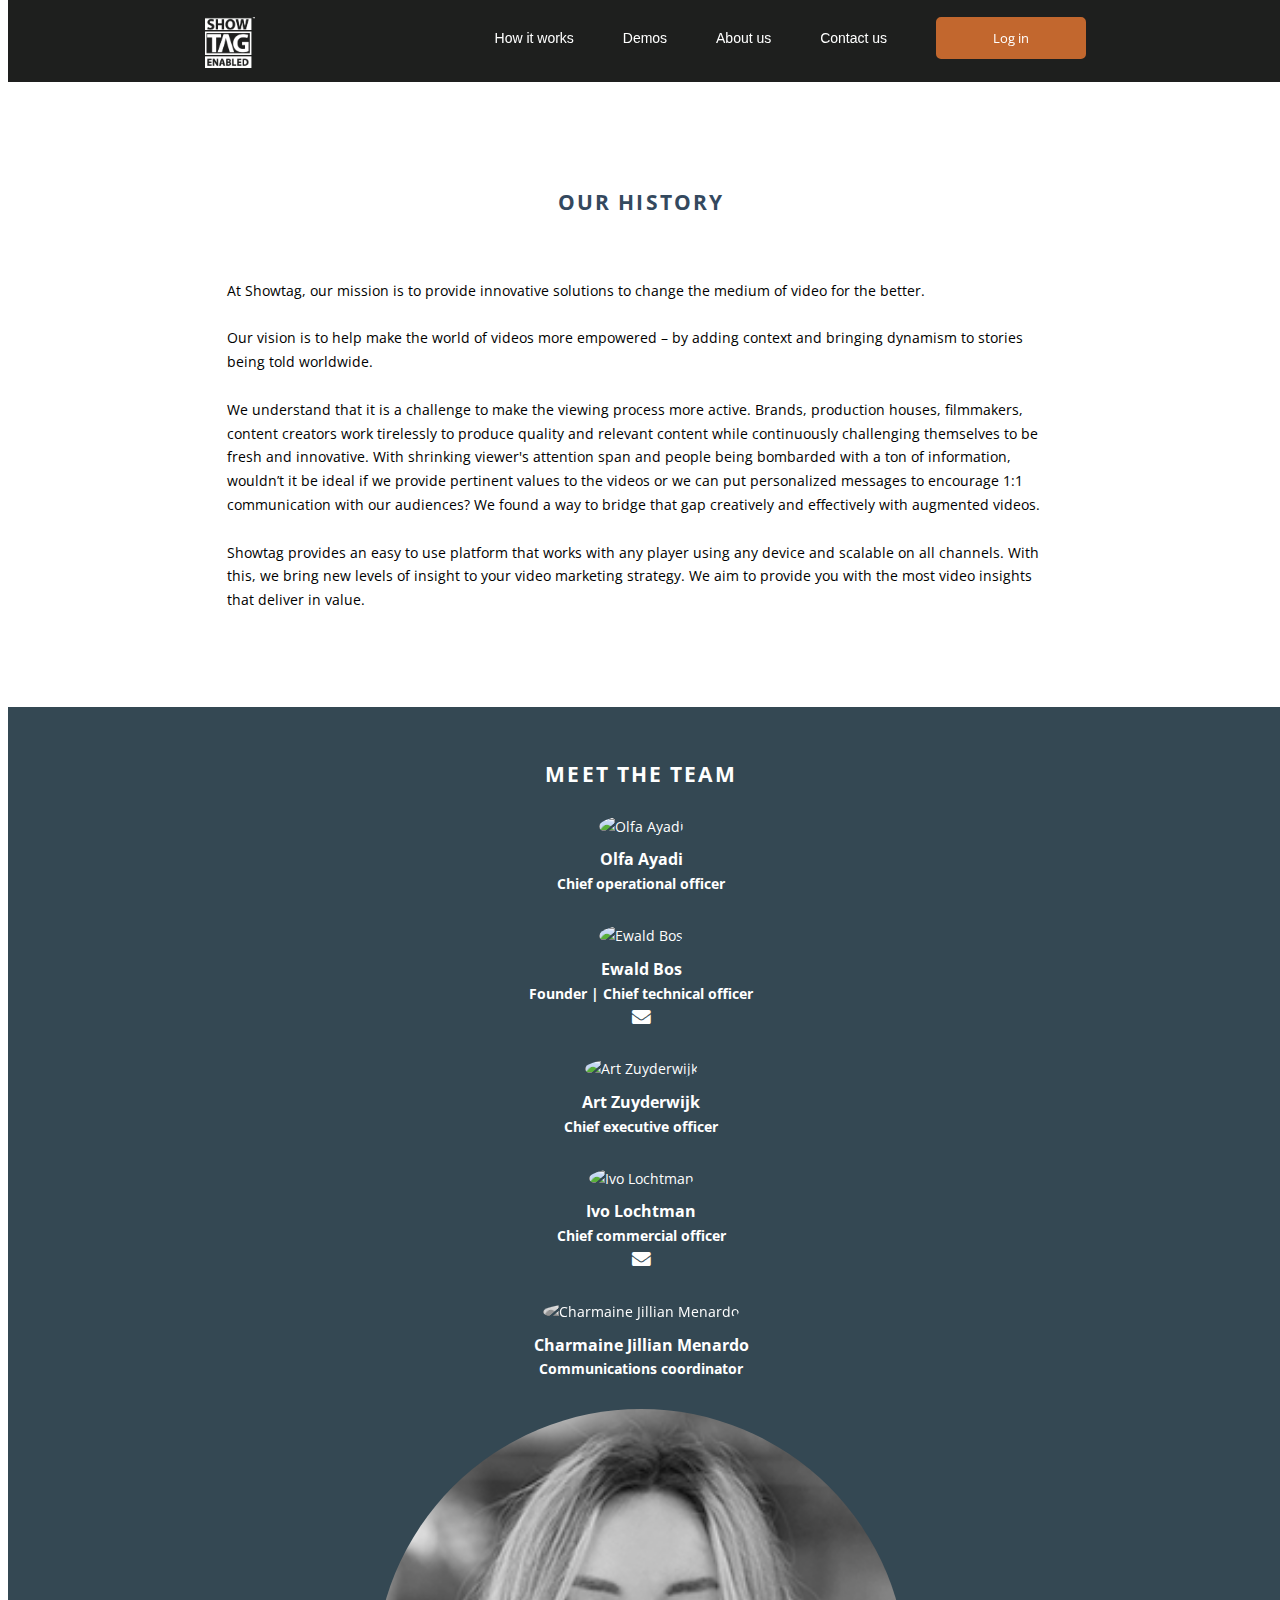
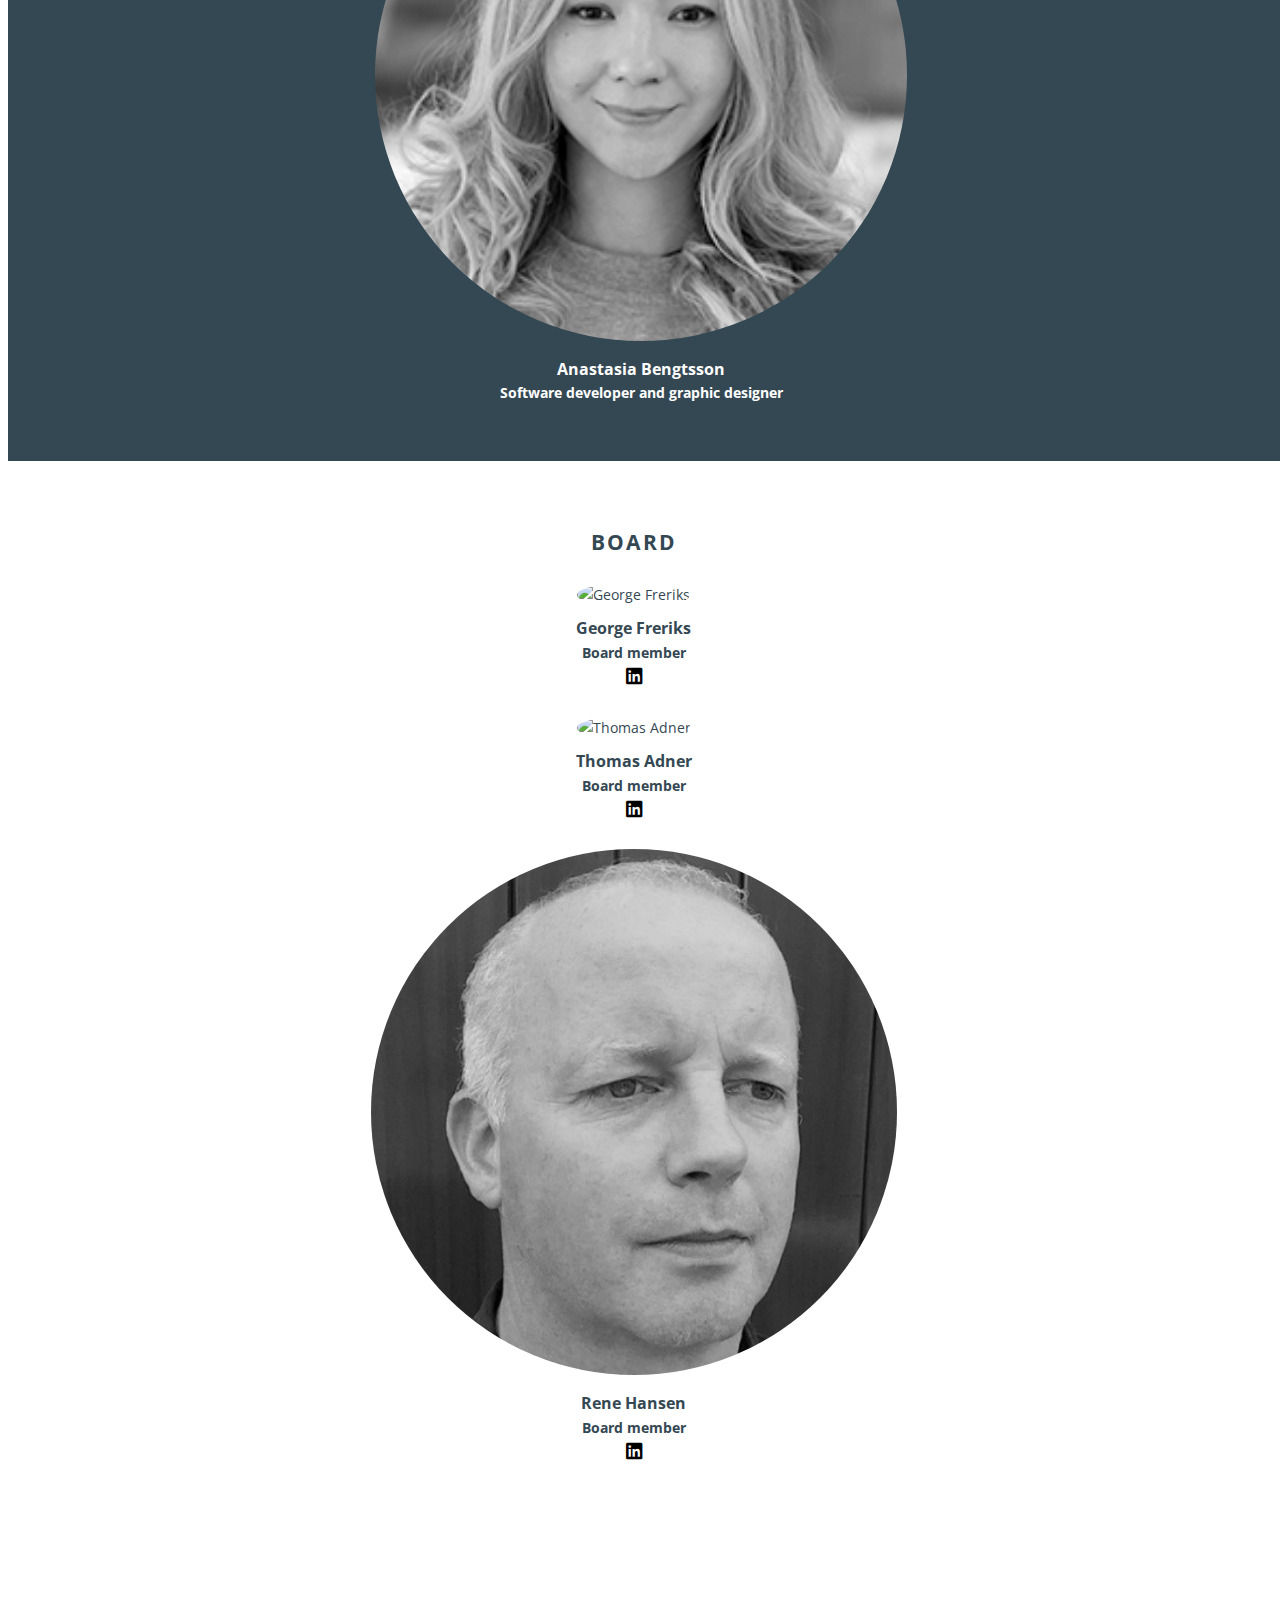
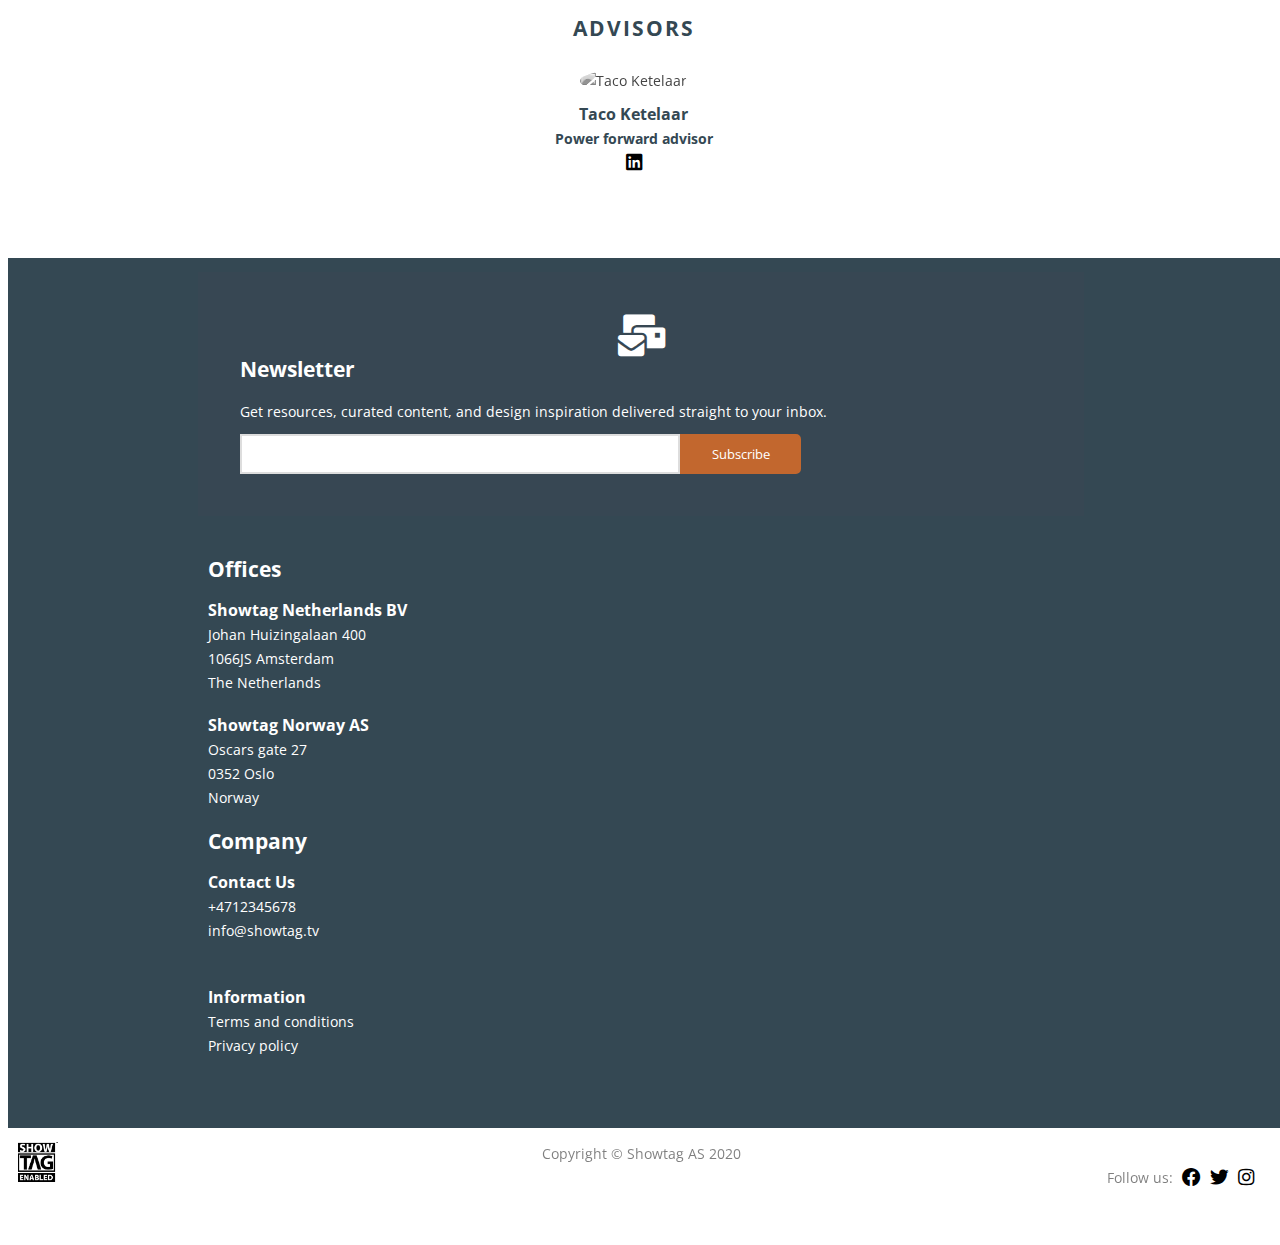
==== commit d8751901: "added board member and power advisor" ====
--- a/about.html
+++ b/about.html
@@ -146,9 +146,7 @@
             <div class="content board is-center">
                 <h2 class="content-head">Board</h2>
                 <div class="pure-g board-content">
-                    <div class="pure-u-1 pure-u-md-1-4 pure-u-lg-1-4">
-
-                    </div>
+
                     <div class="pure-u-1 pure-u-md-1-4 pure-u-lg-1-4">
                         <div class="person">
                             <img src="http://showtagenabled.com/wp-content/uploads/2019/08/GEORGE-PHOTO-bw-270x270.jpg" alt="George Freriks">
@@ -166,94 +164,128 @@
                         </div>
                     </div>
                     <div class="pure-u-1 pure-u-md-1-4 pure-u-lg-1-4">
-
-                    </div>
-                </div>
-            </div>
-
-            <div class="content footer">
-                <div class="pure-g adjust-width">
-                    <div class="l-box-lrg pure-u-1 pure-u-md-3-5 subscribe-form">
-                        <div class="pure-g">
-                            <div class="pure-u-1-5 pure-u-1-5 pure-u-md-1-5 pure-u-lg-1-5 mail-icon">
-                                <i class="fas fa-mail-bulk fa-3x"></i>
+                        <div class="person">
+                            <img class="grayscale" src="img/team/rene.jpeg" alt="Rene Hansen">
+                            <h3 id="name">Rene Hansen</h3>
+                            <h4 id="position">Board member</h3>
+                                <a href="https://www.linkedin.com/in/renehansen/"><i class="fab fa-linkedin fa-lg"></i></a>
+                        </div>
+                    </div>
+                    <div class="pure-u-1 pure-u-md-1-4 pure-u-lg-1-4">
+                    </div>
+                </div>
+            </div>
+        </div>
+
+        <div class="content is-center">
+            <div class="content power-advisor is-center">
+                <h2 class="content-head">Advisors</h2>
+                <div class="pure-g power-advisor-content">
+
+                    <div class="pure-u-1 pure-u-md-1-4 pure-u-lg-1-4">
+                        <div class="person">
+                            <img class="grayscale" src="img/team/taco.jpeg" alt="Taco Ketelaar">
+                            <h3 id="name">Taco Ketelaar</h3>
+                            <h4 id="position">Power forward advisor </h3>
+                                <a href="https://nl.linkedin.com/in/taco-ketelaar-54b84212"><i class="fab fa-linkedin fa-lg"></i></a>
+                        </div>
+                    </div>
+                    <div class="pure-u-1 pure-u-md-1-4 pure-u-lg-1-4">
+
+                    </div>
+                    <div class="pure-u-1 pure-u-md-1-4 pure-u-lg-1-4">
+
+                    </div>
+                    <div class="pure-u-1 pure-u-md-1-4 pure-u-lg-1-4">
+                    </div>
+                </div>
+            </div>
+        </div>
+
+
+        <div class="content footer">
+            <div class="pure-g adjust-width">
+                <div class="l-box-lrg pure-u-1 pure-u-md-3-5 subscribe-form">
+                    <div class="pure-g">
+                        <div class="pure-u-1-5 pure-u-1-5 pure-u-md-1-5 pure-u-lg-1-5 mail-icon">
+                            <i class="fas fa-mail-bulk fa-3x"></i>
+                        </div>
+                        <div class="pure-u-4-5 pure-u-4-5 pure-u-md-4-5 pure-u-lg-4-5 newsletter">
+                            <h2>Newsletter</h2>
+                            <p id="newsletter">Get resources, curated content, and design inspiration delivered straight to your inbox.​</p>
+                            <div class="submit-form" id="subscribe">
+                                <form class="js-cm-form pure-form pure-form-stacked" id="subForm" action="https://www.createsend.com/t/subscribeerror?description=" method="post" data-id="2BE4EF332AA2E32596E38B640E905619B7C5D125D4F1D16349F1F7812BED5501E31980EF7A9BA0DA463F4F9EE8A4385D39904C405CCDB9D6D6B8CFEFCE9AC271">
+                                    <input autocomplete="Email" aria-label="Email" class="js-cm-email-input qa-input-email" id="fieldEmail" maxlength="200" name="cm-whktlr-whktlr" required="" type="email">
+                                    <button type="submit" class="pure-button primary-button" id="subscribe-button">Subscribe</button></form>
+                                <script type="text/javascript" src="https://js.createsend1.com/javascript/copypastesubscribeformlogic.js"></script>
                             </div>
-                            <div class="pure-u-4-5 pure-u-4-5 pure-u-md-4-5 pure-u-lg-4-5 newsletter">
-                                <h2>Newsletter</h2>
-                                <p id="newsletter">Get resources, curated content, and design inspiration delivered straight to your inbox.​</p>
-                                <div class="submit-form" id="subscribe">
-                                    <form class="js-cm-form pure-form pure-form-stacked" id="subForm" action="https://www.createsend.com/t/subscribeerror?description=" method="post" data-id="2BE4EF332AA2E32596E38B640E905619B7C5D125D4F1D16349F1F7812BED5501E31980EF7A9BA0DA463F4F9EE8A4385D39904C405CCDB9D6D6B8CFEFCE9AC271">
-                                        <input autocomplete="Email" aria-label="Email" class="js-cm-email-input qa-input-email" id="fieldEmail" maxlength="200" name="cm-whktlr-whktlr" required="" type="email">
-                                        <button type="submit" class="pure-button primary-button" id="subscribe-button">Subscribe</button></form>
-                                    <script type="text/javascript" src="https://js.createsend1.com/javascript/copypastesubscribeformlogic.js"></script>
+                        </div>
+                    </div>
+                </div>
+
+                <div id="contact" class="l-box-lrg pure-u-1 pure-u-md-2-5 contact-us-form ">
+                    <div class="pure-g">
+                        <div class="pure-u-1 pure-u-md-3-5 pure-u-lg-3-5 offices">
+                            <h2>Offices</h2>
+                            <div class="pure-g">
+                                <div class="pure-u-1 pure-u-md-1-1 pure-u-lg-1-1">
+                                    <h3>Showtag Netherlands BV​</h3>
+                                    <p>Johan Huizingalaan 400​<br> 1066JS Amsterdam<br>The Netherlands</p>
+                                </div>
+                                <div class="pure-u-1 pure-u-md-1-1 pure-u-lg-1-1">
+                                    <h3>Showtag Norway AS</h3>
+                                    <p>Oscars gate 27<br> 0352 Oslo<br> Norway
+                                    </p>
                                 </div>
                             </div>
                         </div>
-                    </div>
-
-                    <div id="contact" class="l-box-lrg pure-u-1 pure-u-md-2-5 contact-us-form ">
-                        <div class="pure-g">
-                            <div class="pure-u-1 pure-u-md-3-5 pure-u-lg-3-5 offices">
-                                <h2>Offices</h2>
-                                <div class="pure-g">
-                                    <div class="pure-u-1 pure-u-md-1-1 pure-u-lg-1-1">
-                                        <h3>Showtag Netherlands BV​</h3>
-                                        <p>Johan Huizingalaan 400​<br> 1066JS Amsterdam<br>The Netherlands</p>
-                                    </div>
-                                    <div class="pure-u-1 pure-u-md-1-1 pure-u-lg-1-1">
-                                        <h3>Showtag Norway AS</h3>
-                                        <p>Oscars gate 27<br> 0352 Oslo<br> Norway
-                                        </p>
-                                    </div>
+                        <div class="pure-u-1 pure-u-md-2-5 pure-u-lg-2-5 company">
+                            <h2>Company</h2>
+                            <div class="pure-g">
+                                <div class="pure-u-1 pure-u-md-1-1 pure-u-lg-1-1">
+                                    <h3>Contact Us</h3>
+                                    <p>+4712345678<br> info@showtag.tv
+                                    </p>
+                                </div>
+                                <div class="pure-u-1 pure-u-md-1-1 pure-u-lg-1-1">
+                                    <br>
+                                    <h3>Information</h3>
+                                    <ul>
+                                        <li><a href="#">Terms and conditions</a></li>
+                                        <li><a href="privacy.html">Privacy policy</a></li>
+                                        <!--<li><a href="dpa.html">Data processing agreement</a></li>-->
+                                    </ul>
                                 </div>
                             </div>
-                            <div class="pure-u-1 pure-u-md-2-5 pure-u-lg-2-5 company">
-                                <h2>Company</h2>
-                                <div class="pure-g">
-                                    <div class="pure-u-1 pure-u-md-1-1 pure-u-lg-1-1">
-                                        <h3>Contact Us</h3>
-                                        <p>+4712345678<br> info@showtag.tv
-                                        </p>
-                                    </div>
-                                    <div class="pure-u-1 pure-u-md-1-1 pure-u-lg-1-1">
-                                        <br>
-                                        <h3>Information</h3>
-                                        <ul>
-                                            <li><a href="#">Terms and conditions</a></li>
-                                            <li><a href="privacy.html">Privacy policy</a></li>
-                                            <!--<li><a href="dpa.html">Data processing agreement</a></li>-->
-                                        </ul>
-                                    </div>
-                                </div>
-                            </div>
-                        </div>
-                    </div>
-                </div>
-            </div>
-            <div class="content">
-                <div class="pure-g footer-line is-center">
-                    <div class="pure-u-1-2 pure-u-md-1-3 pure-u-lg-1-3"><img id="footer-logo" class="invert" src="img/showtag-logo.png"></div>
-                    <div class="pure-u-1-2 pure-u-md-1-3 pure-u-lg-1-3"><span class="footer-opacity">Copyright © Showtag AS 2020</span></div>
-                    <div class="pure-u-1-1 pure-u-md-1-3 pure-u-lg-1-3">
-                        <div class="social-networks">
-                            <span class="footer-opacity">Follow us:</span>
-                            <a class="social" href="https://www.facebook.com/Showtag/"><i class="fab fa-facebook fa-lg"></i></a>
-                            <a class="social" href="https://twitter.com/Showtag_tv"><i class="fab fa-twitter fa-lg"></i></a>
-                            <a class="social" href="https://www.instagram.com/showtag/"><i class="fab fa-instagram fa-lg"></i></a>
-                        </div>
-                    </div>
-                </div>
-            </div>
-        </div>
-        <div id="cookieConsent">
-            <div id="closeCookieConsent">x</div>
-            This website is using cookies. <a href="#" target="_blank">More info</a>. <a class="cookieConsentOK">OK</a>
-        </div>
-        <script src="https://ajax.googleapis.com/ajax/libs/jquery/1.9.1/jquery.min.js"></script>
-        <script src="js/roles.js"></script>
-        <script src="js/navigation.js"></script>
-        <script src="js/cookies.js"></script>
-        <script src="js/login.js"></script>
+                        </div>
+                    </div>
+                </div>
+            </div>
+        </div>
+        <div class="content">
+            <div class="pure-g footer-line is-center">
+                <div class="pure-u-1-2 pure-u-md-1-3 pure-u-lg-1-3"><img id="footer-logo" class="invert" src="img/showtag-logo.png"></div>
+                <div class="pure-u-1-2 pure-u-md-1-3 pure-u-lg-1-3"><span class="footer-opacity">Copyright © Showtag AS 2020</span></div>
+                <div class="pure-u-1-1 pure-u-md-1-3 pure-u-lg-1-3">
+                    <div class="social-networks">
+                        <span class="footer-opacity">Follow us:</span>
+                        <a class="social" href="https://www.facebook.com/Showtag/"><i class="fab fa-facebook fa-lg"></i></a>
+                        <a class="social" href="https://twitter.com/Showtag_tv"><i class="fab fa-twitter fa-lg"></i></a>
+                        <a class="social" href="https://www.instagram.com/showtag/"><i class="fab fa-instagram fa-lg"></i></a>
+                    </div>
+                </div>
+            </div>
+        </div>
+    </div>
+    <div id="cookieConsent">
+        <div id="closeCookieConsent">x</div>
+        This website is using cookies. <a href="#" target="_blank">More info</a>. <a class="cookieConsentOK">OK</a>
+    </div>
+    <script src="https://ajax.googleapis.com/ajax/libs/jquery/1.9.1/jquery.min.js"></script>
+    <script src="js/roles.js"></script>
+    <script src="js/navigation.js"></script>
+    <script src="js/cookies.js"></script>
+    <script src="js/login.js"></script>
 </body>
 
 </html>--- a/css/about.css
+++ b/css/about.css
@@ -14,6 +14,10 @@
     @import url('https://fonts.googleapis.com/css?family=Open+Sans&display=swap');
     @import url('https://fonts.googleapis.com/css?family=Raleway&display=swap');
     /* Skipping the header*/
+    
+    .content {
+        padding-bottom: 2em;
+    }
     
     body {
         font-family: 'Open Sans', sans-serif;
@@ -33,13 +37,15 @@
         color: white;
     }
     
-    .board {
+    .board,
+    .power-advisor {
         background-color: #fff;
         color: #344853;
     }
     
     .team-content,
-    .board-content {
+    .board-content,
+    .power-advisor-content {
         width: 70%;
         text-align: center;
         margin: 0 auto;
@@ -49,12 +55,15 @@
         color: white;
     }
     
-    .board h2 {
+    .board h2,
+    .power-advisor h2 {
         color: #344853;
     }
     
     .board h3,
-    .board h4 {
+    .board h4,
+    .power-advisor h3,
+    h4 {
         color: #344853;
         margin: 0;
     }
@@ -136,7 +145,8 @@
     
     @media only screen and (min-device-width: 768px) and (max-device-width: 1024px) {
         .team-content,
-        .board-content {
+        .board-content,
+        .power-advisor-content {
             width: 90%;
         }
     }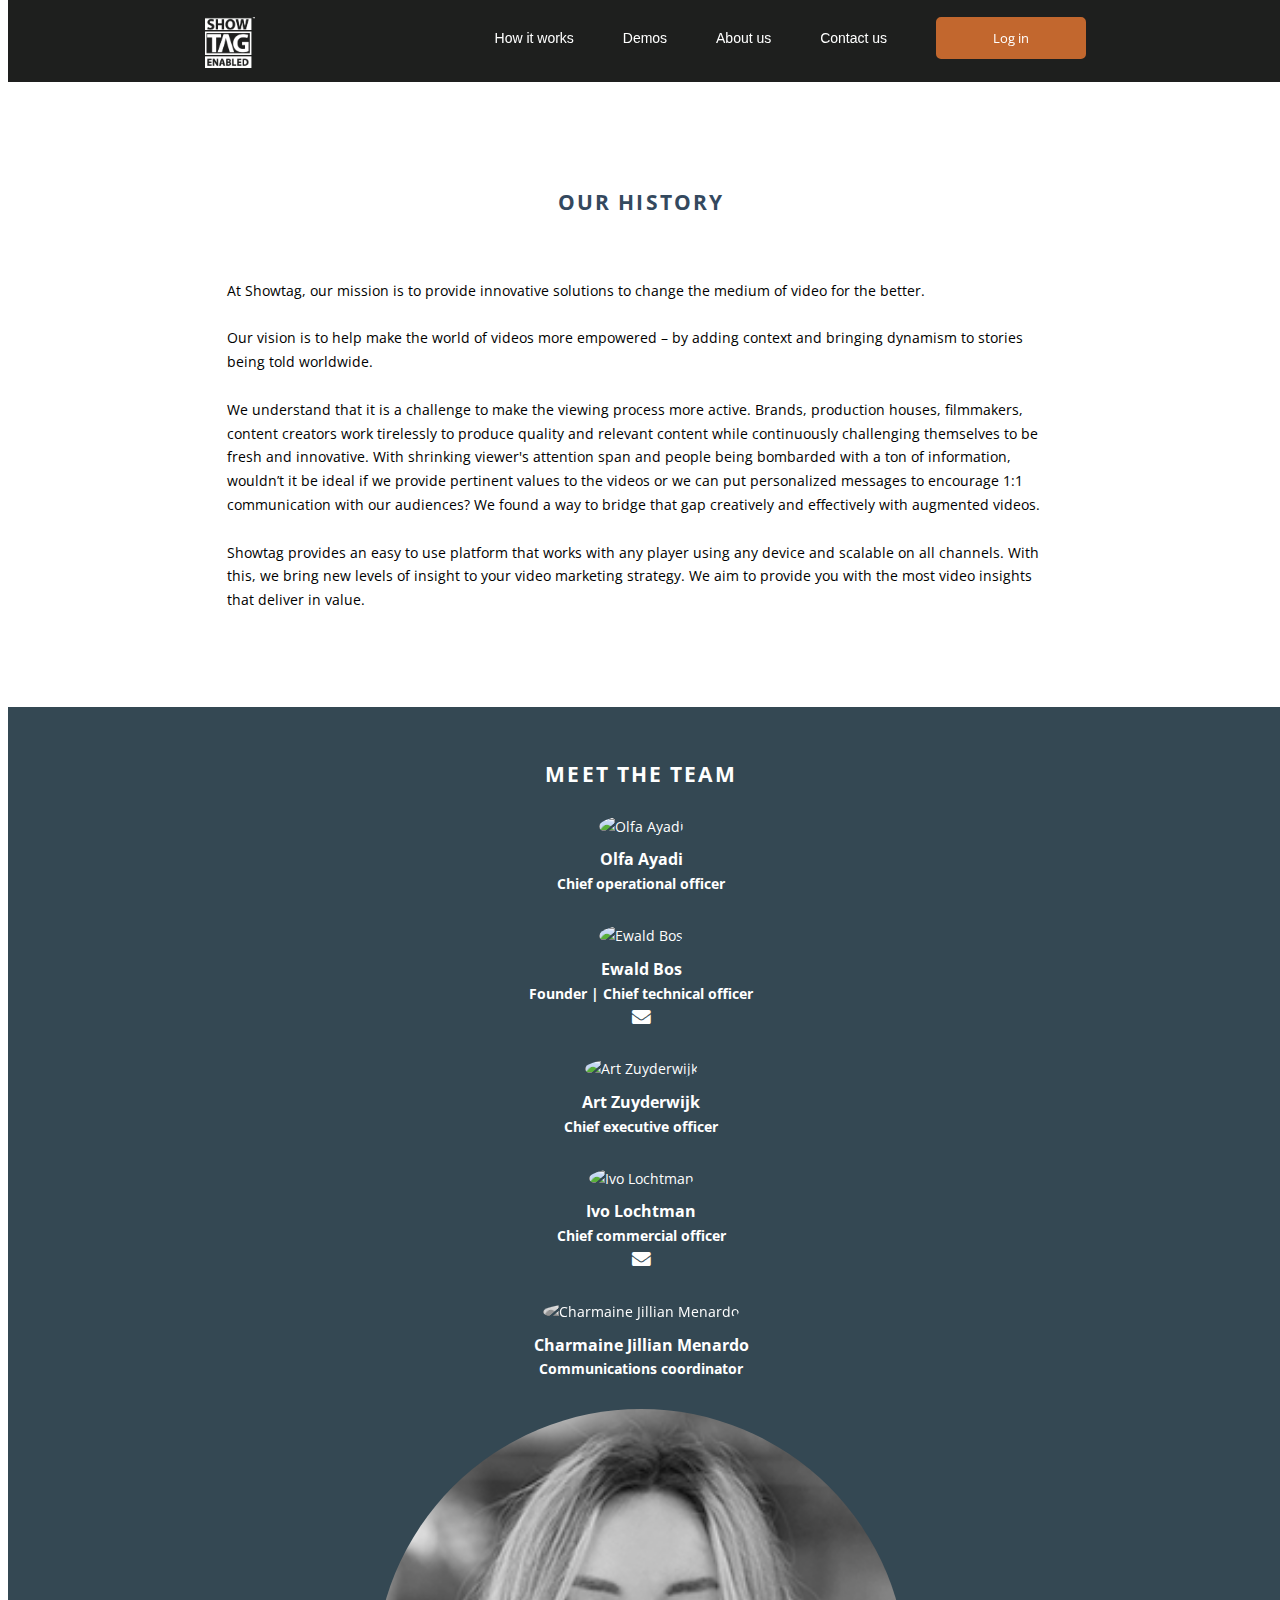
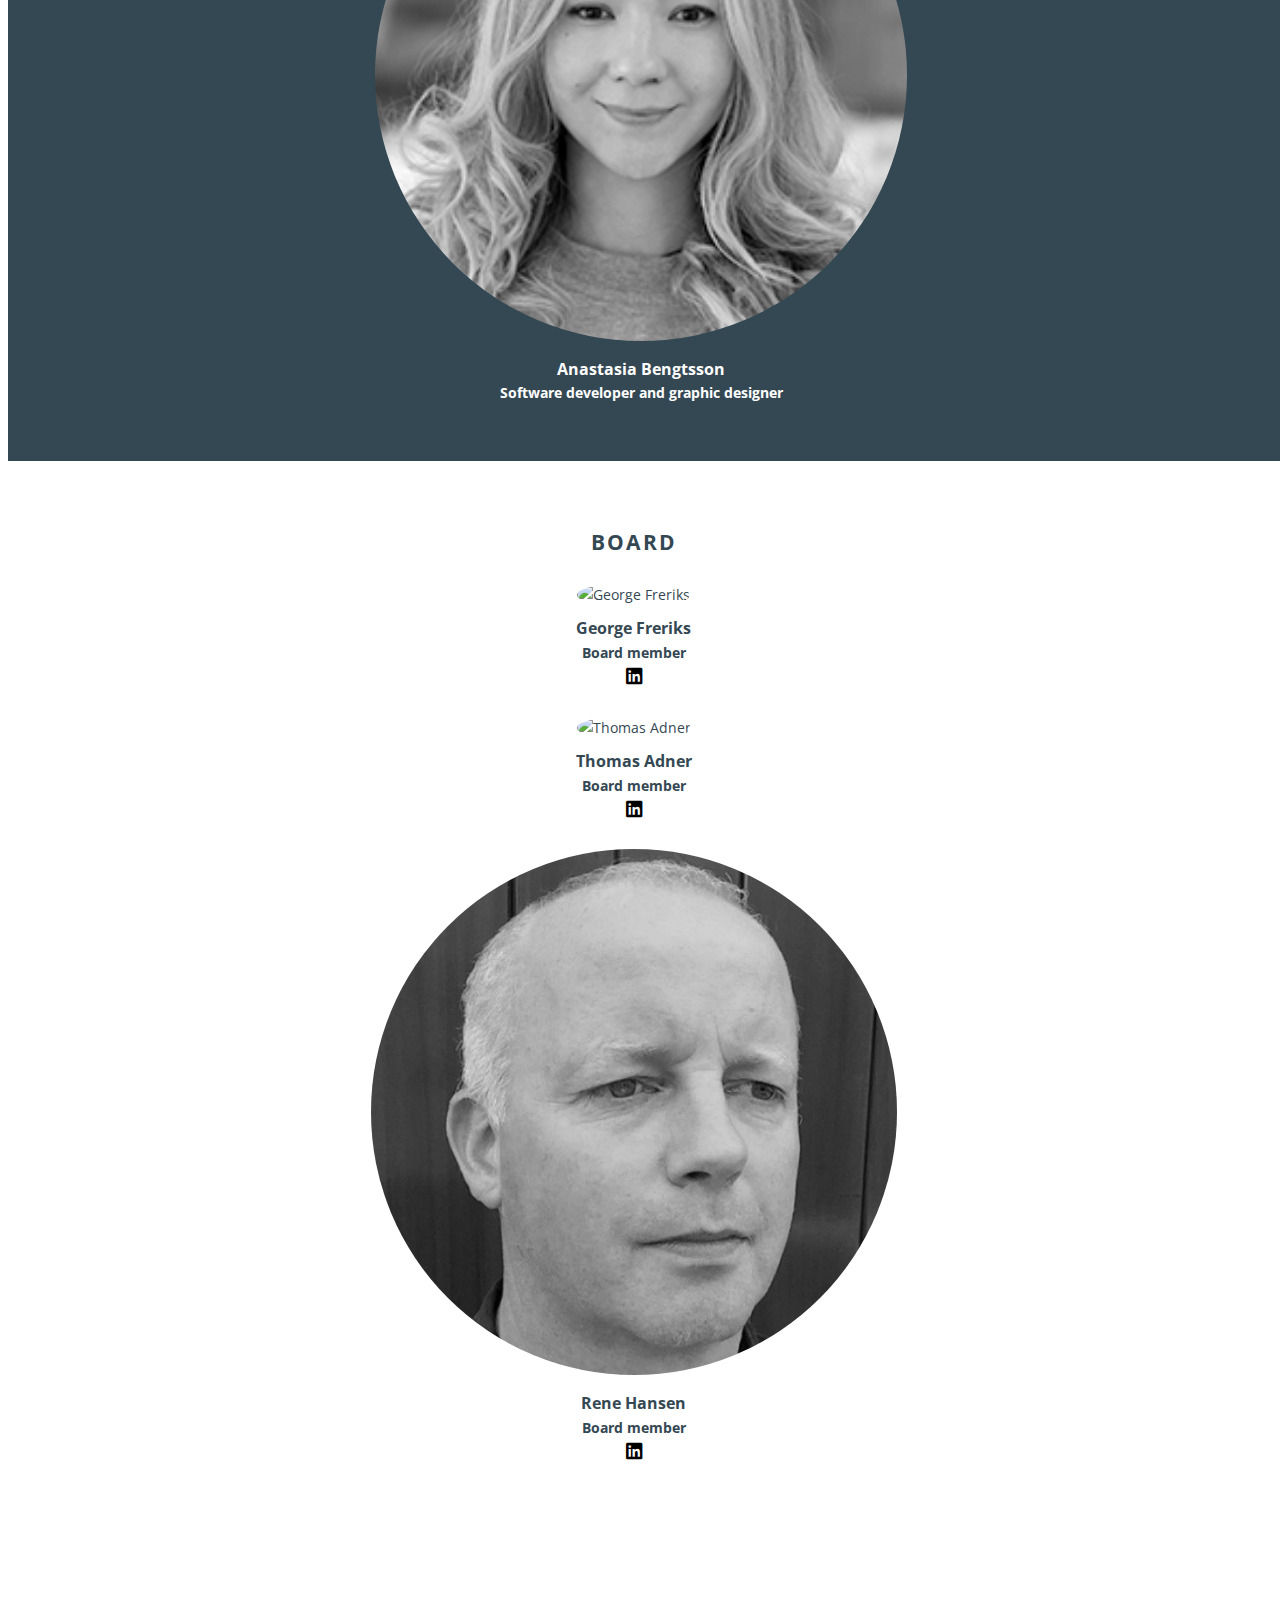
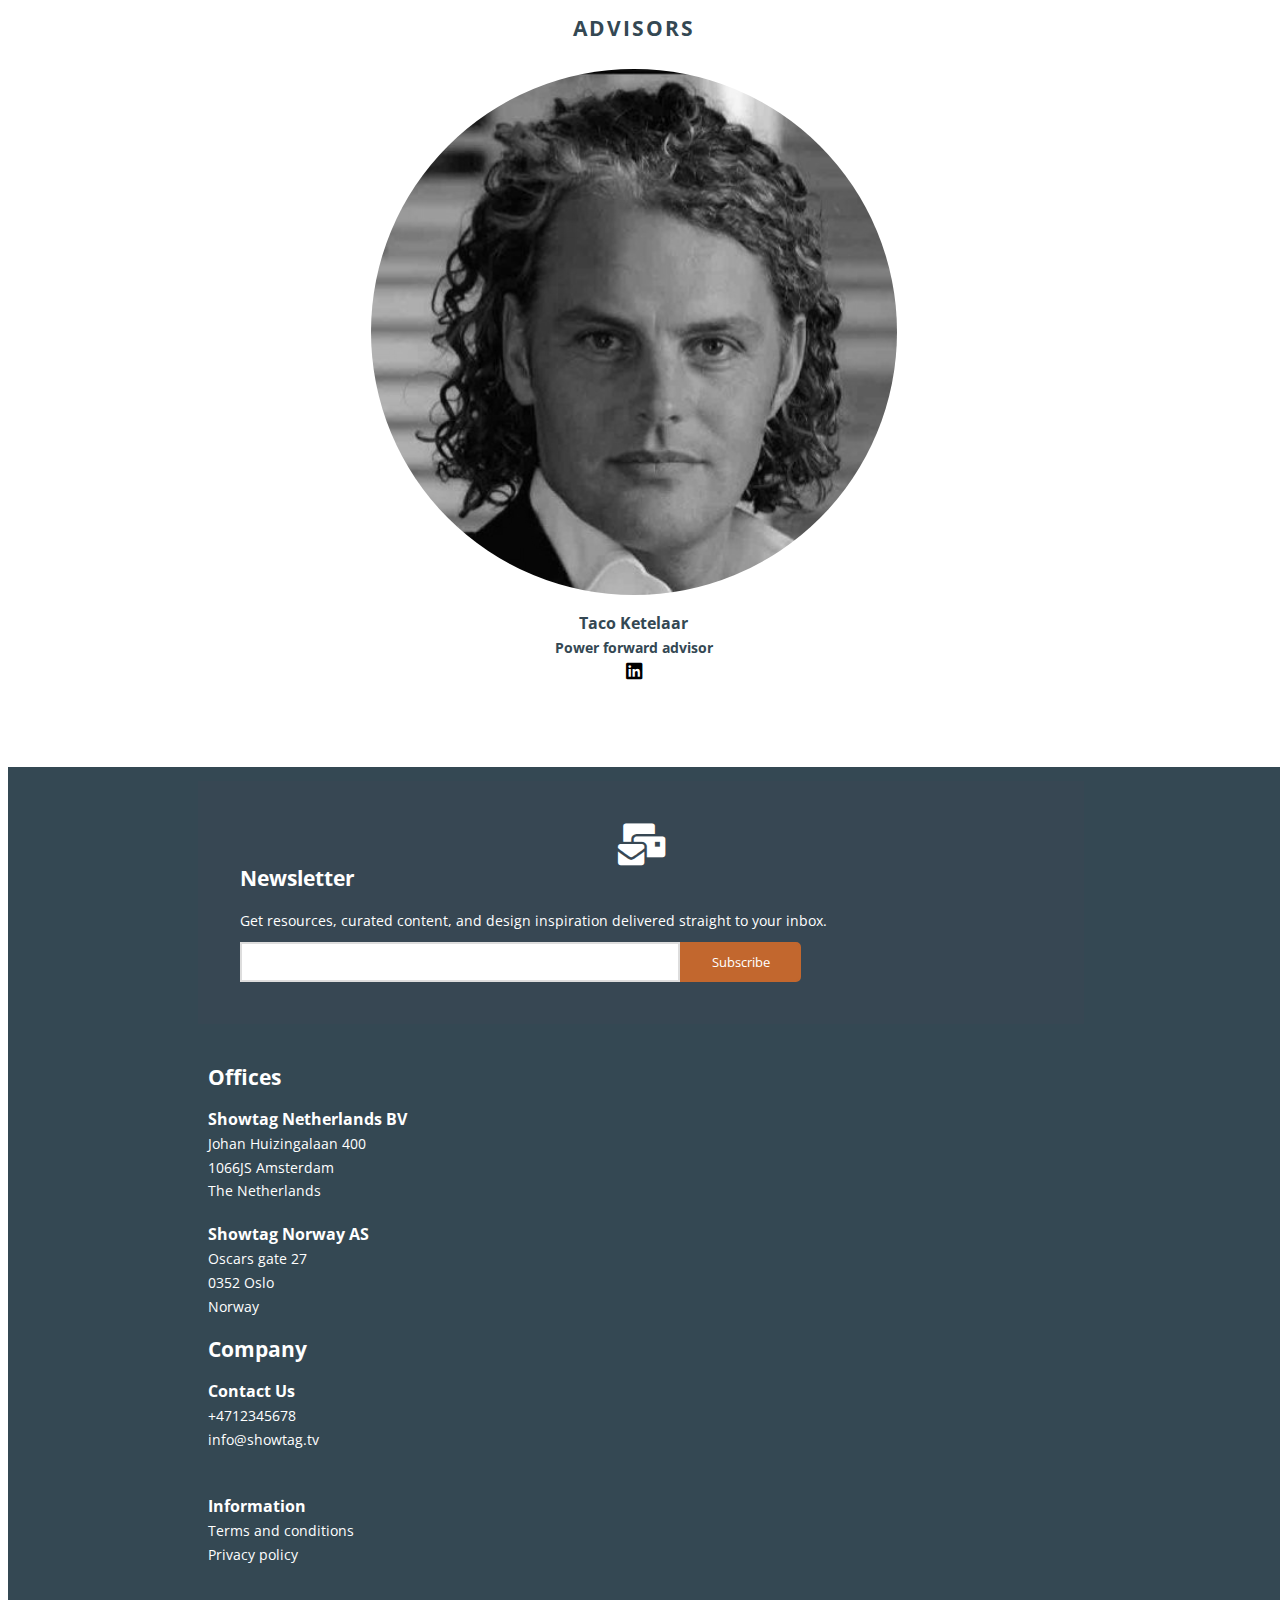
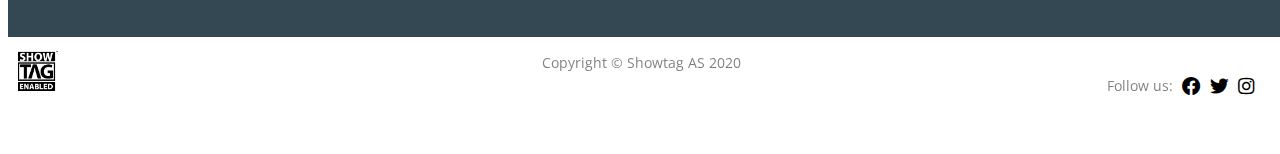
==== commit eff5954e: "changed taco profile photo" ====
--- a/about.html
+++ b/about.html
@@ -184,7 +184,7 @@
 
                     <div class="pure-u-1 pure-u-md-1-4 pure-u-lg-1-4">
                         <div class="person">
-                            <img class="grayscale" src="img/team/taco.jpeg" alt="Taco Ketelaar">
+                            <img class="grayscale" src="img/team/tacoketelaar.png" alt="Taco Ketelaar">
                             <h3 id="name">Taco Ketelaar</h3>
                             <h4 id="position">Power forward advisor </h3>
                                 <a href="https://nl.linkedin.com/in/taco-ketelaar-54b84212"><i class="fab fa-linkedin fa-lg"></i></a>
--- a/css/styles.css
+++ b/css/styles.css
@@ -207,7 +207,7 @@
         top: 0;
         left: 0;
         position: fixed !important;
-        background-image: url('../img/slides/enterprise.png');
+        background-image: url('../img/slides/enterprise-showtag.jpg');
     }
     
     .splash-container:after {
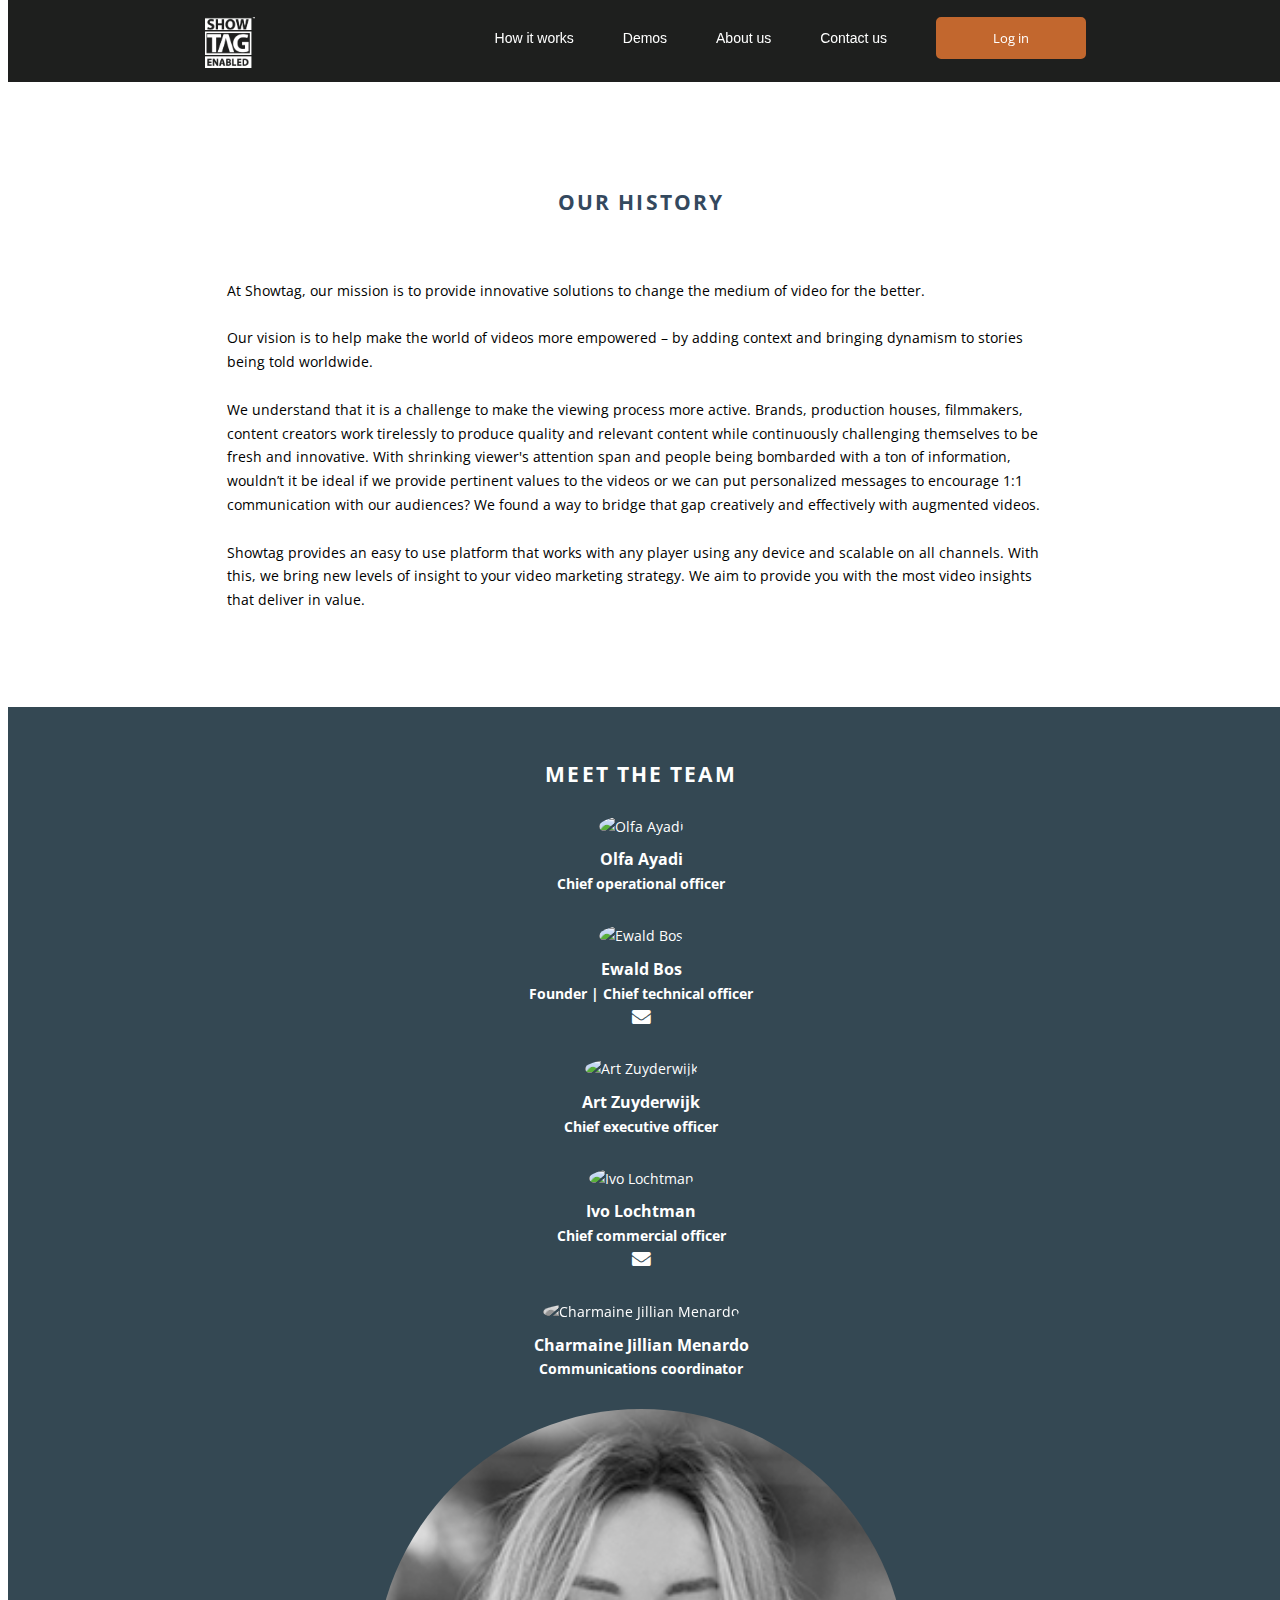
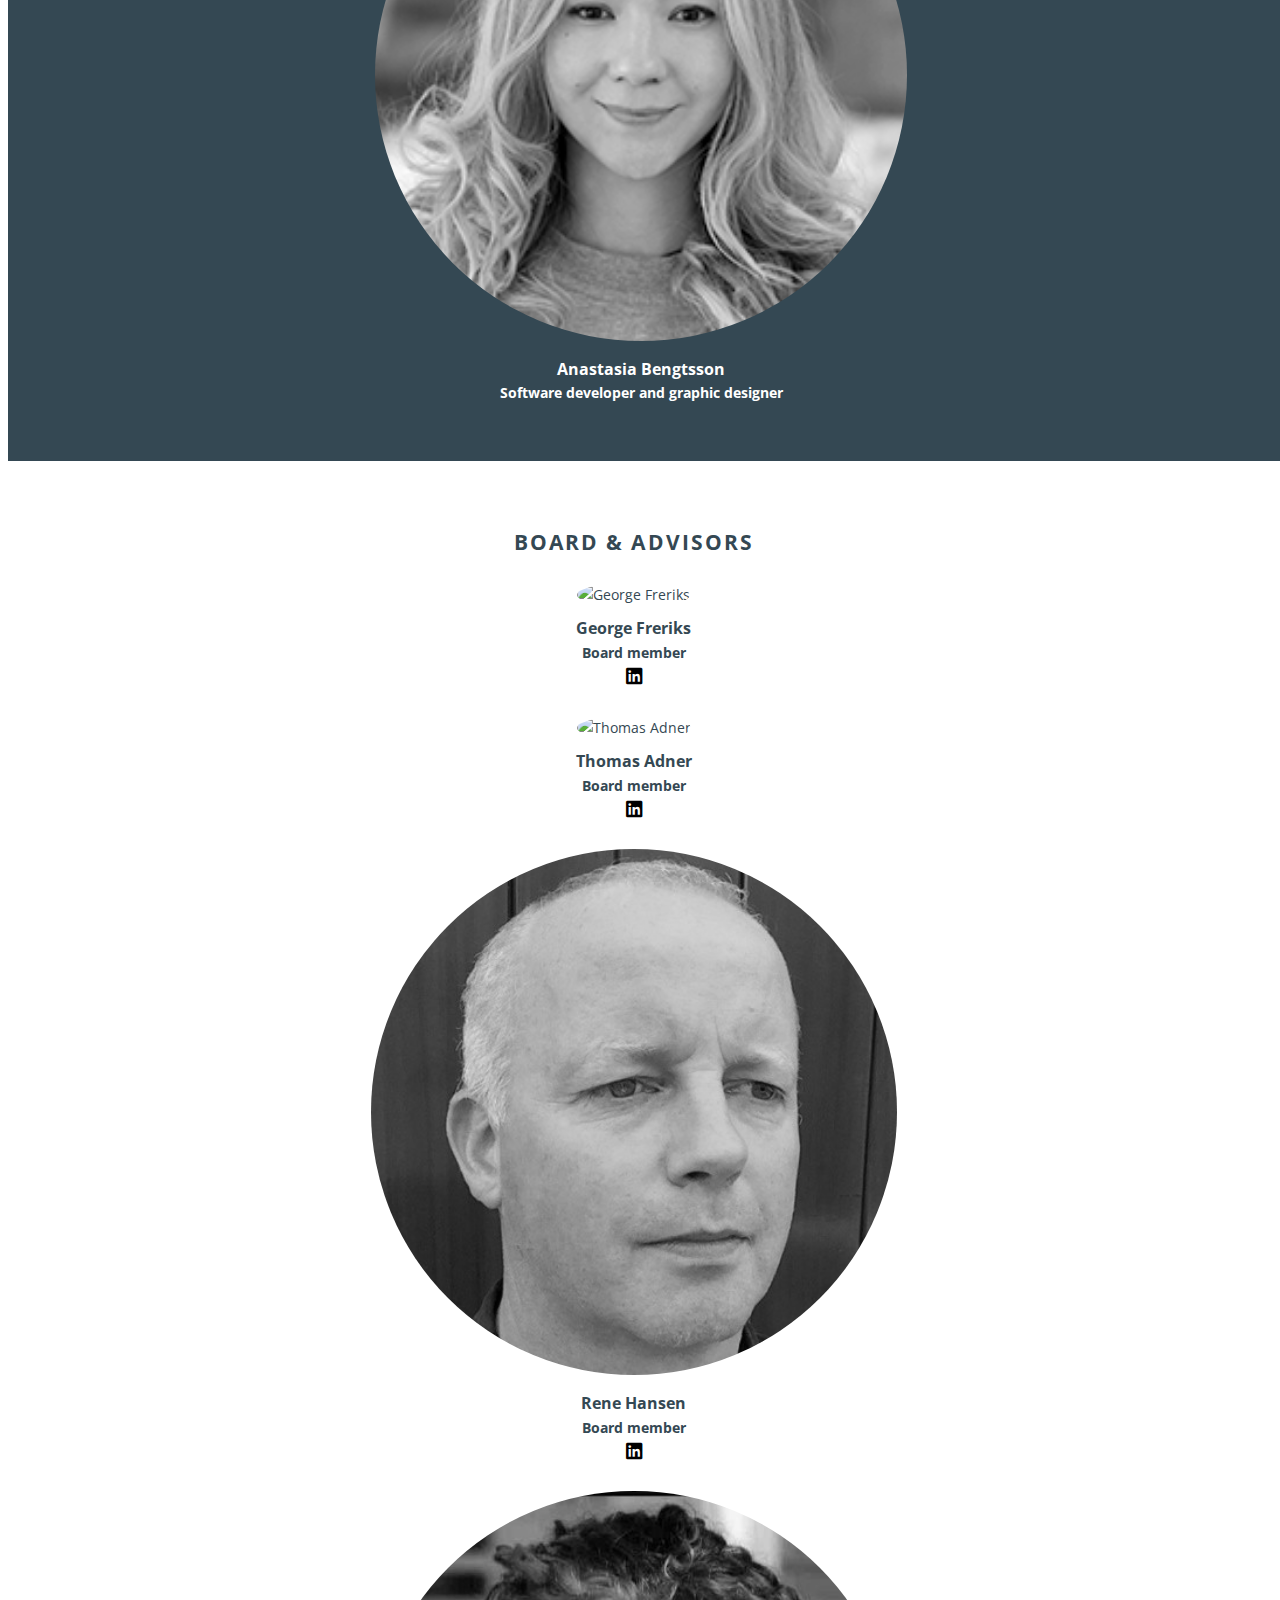
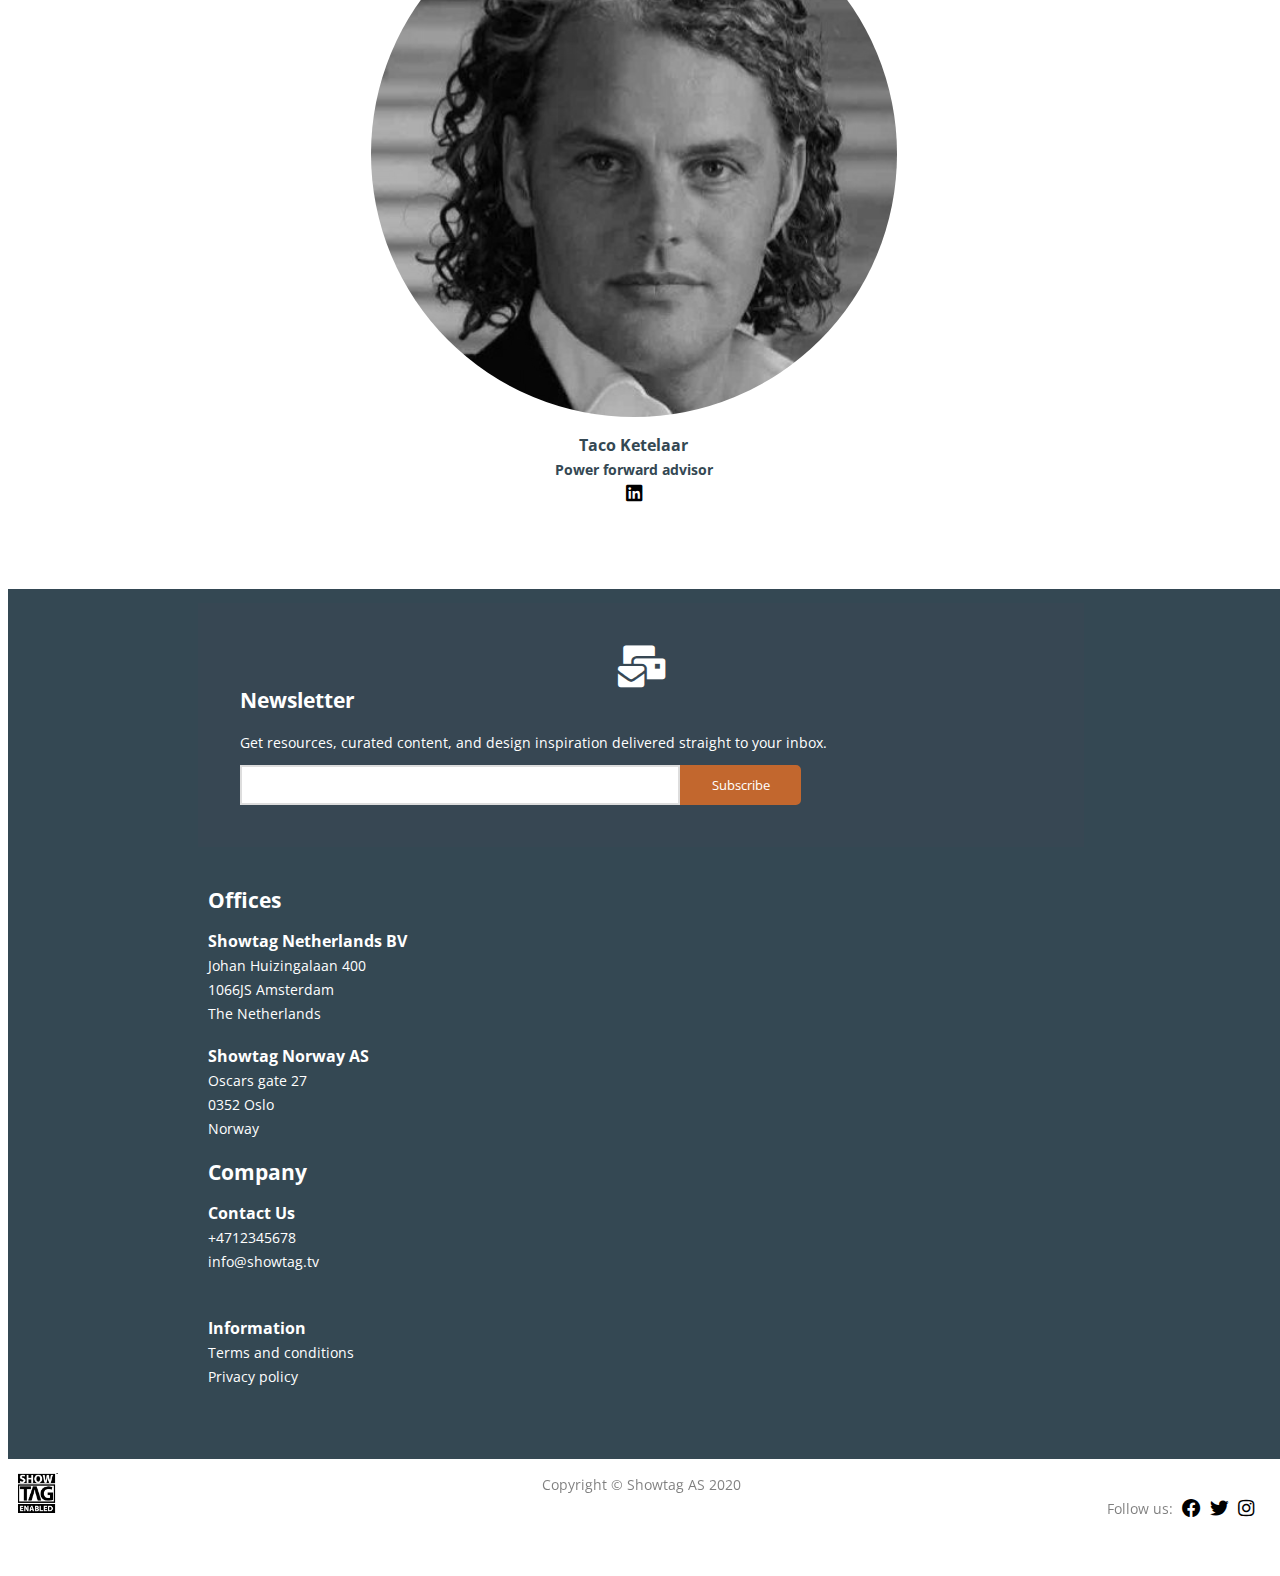
==== commit 291d9fc1: "combined taco with the board" ====
--- a/about.html
+++ b/about.html
@@ -144,7 +144,7 @@
 
         <div class="content is-center">
             <div class="content board is-center">
-                <h2 class="content-head">Board</h2>
+                <h2 class="content-head">Board &amp; Advisors</h2>
                 <div class="pure-g board-content">
 
                     <div class="pure-u-1 pure-u-md-1-4 pure-u-lg-1-4">
@@ -172,17 +172,6 @@
                         </div>
                     </div>
                     <div class="pure-u-1 pure-u-md-1-4 pure-u-lg-1-4">
-                    </div>
-                </div>
-            </div>
-        </div>
-
-        <div class="content is-center">
-            <div class="content power-advisor is-center">
-                <h2 class="content-head">Advisors</h2>
-                <div class="pure-g power-advisor-content">
-
-                    <div class="pure-u-1 pure-u-md-1-4 pure-u-lg-1-4">
                         <div class="person">
                             <img class="grayscale" src="img/team/tacoketelaar.png" alt="Taco Ketelaar">
                             <h3 id="name">Taco Ketelaar</h3>
@@ -190,17 +179,34 @@
                                 <a href="https://nl.linkedin.com/in/taco-ketelaar-54b84212"><i class="fab fa-linkedin fa-lg"></i></a>
                         </div>
                     </div>
-                    <div class="pure-u-1 pure-u-md-1-4 pure-u-lg-1-4">
-
-                    </div>
-                    <div class="pure-u-1 pure-u-md-1-4 pure-u-lg-1-4">
-
-                    </div>
-                    <div class="pure-u-1 pure-u-md-1-4 pure-u-lg-1-4">
-                    </div>
-                </div>
-            </div>
-        </div>
+                </div>
+            </div>
+        </div>
+
+        <!--div class="content is-center">
+            <div class="content power-advisor is-center">
+                <h2 class="content-head">Advisors</h2>
+                <div class="pure-g power-advisor-content">
+
+                    <div class="pure-u-1 pure-u-md-1-4 pure-u-lg-1-4">
+                        <div class="person">
+                            <img class="grayscale" src="img/team/tacoketelaar.png" alt="Taco Ketelaar">
+                            <h3 id="name">Taco Ketelaar</h3>
+                            <h4 id="position">Power forward advisor </h3>
+                                <a href="https://nl.linkedin.com/in/taco-ketelaar-54b84212"><i class="fab fa-linkedin fa-lg"></i></a>
+                        </div>
+                    </div>
+                    <div class="pure-u-1 pure-u-md-1-4 pure-u-lg-1-4">
+
+                    </div>
+                    <div class="pure-u-1 pure-u-md-1-4 pure-u-lg-1-4">
+
+                    </div>
+                    <div class="pure-u-1 pure-u-md-1-4 pure-u-lg-1-4">
+                    </div>
+                </div>
+            </div>
+        </div>-->
 
 
         <div class="content footer">
@@ -277,10 +283,6 @@
             </div>
         </div>
     </div>
-    <div id="cookieConsent">
-        <div id="closeCookieConsent">x</div>
-        This website is using cookies. <a href="#" target="_blank">More info</a>. <a class="cookieConsentOK">OK</a>
-    </div>
     <script src="https://ajax.googleapis.com/ajax/libs/jquery/1.9.1/jquery.min.js"></script>
     <script src="js/roles.js"></script>
     <script src="js/navigation.js"></script>
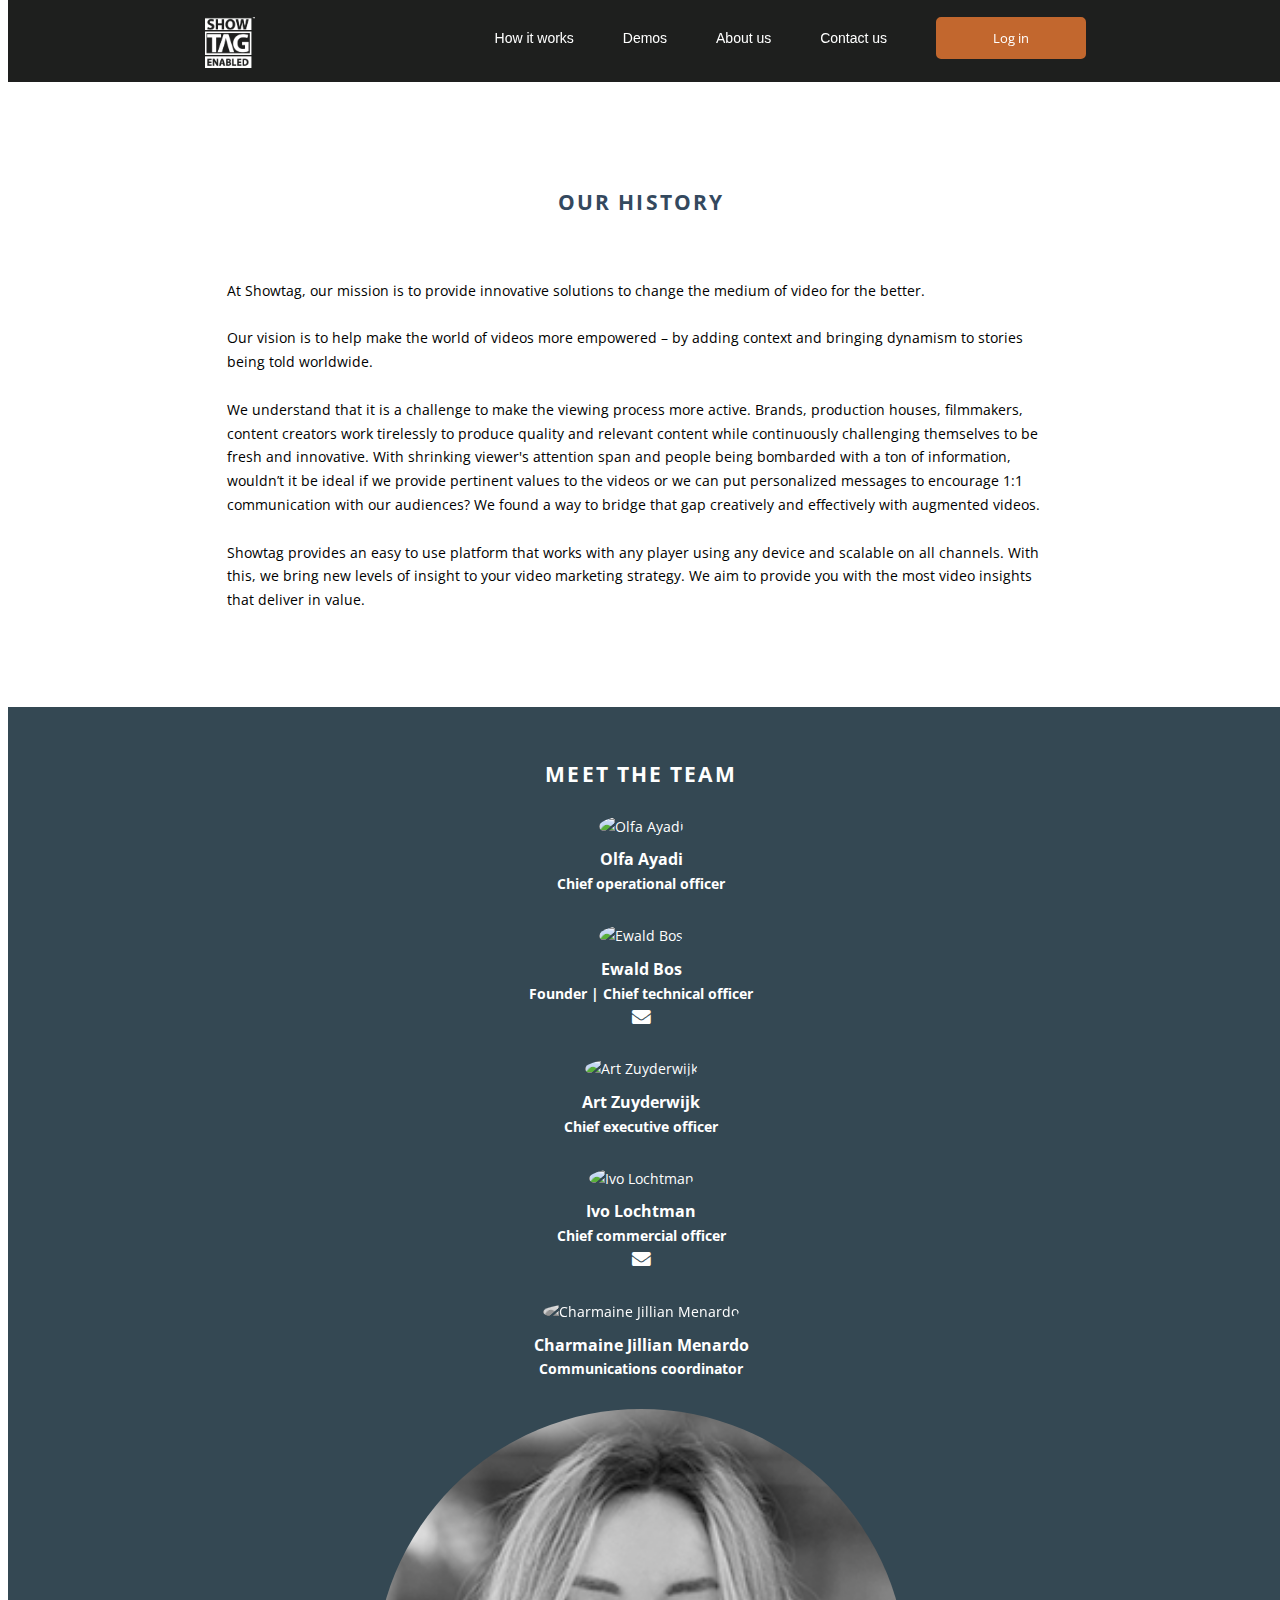
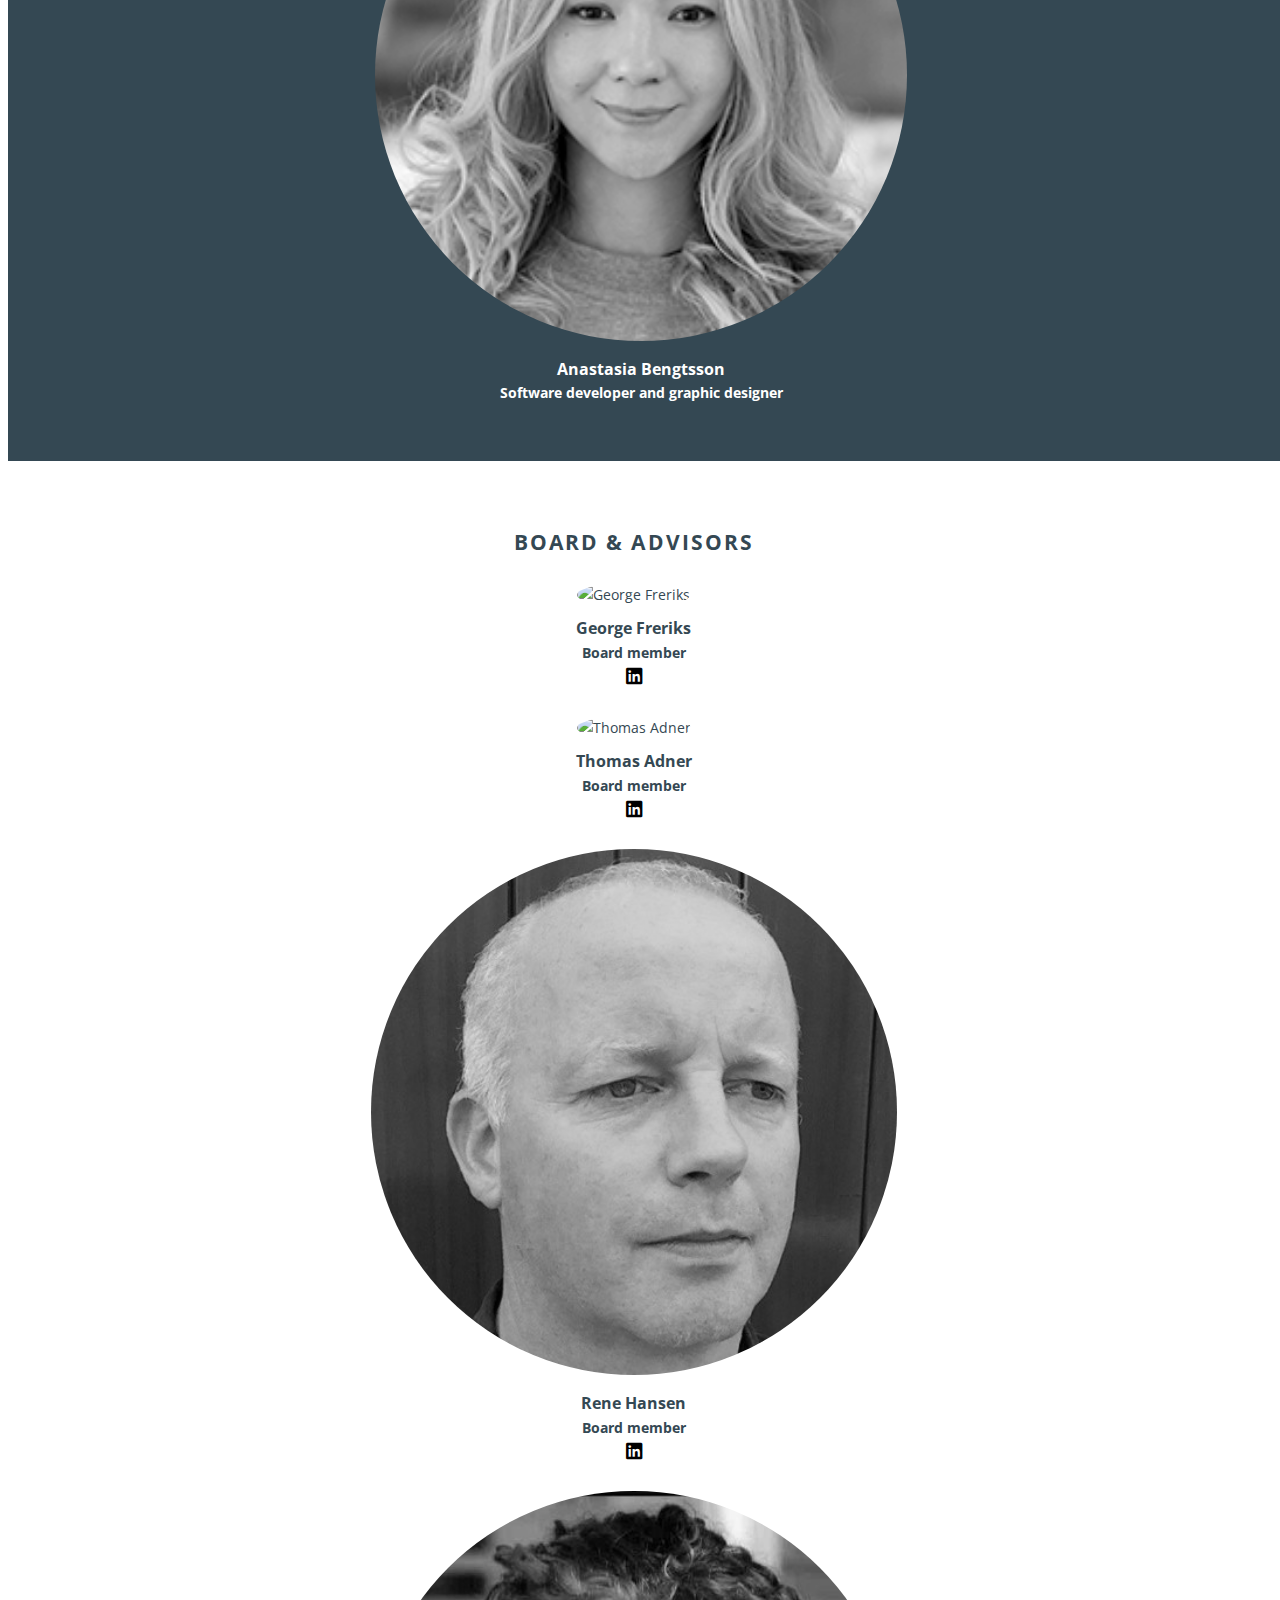
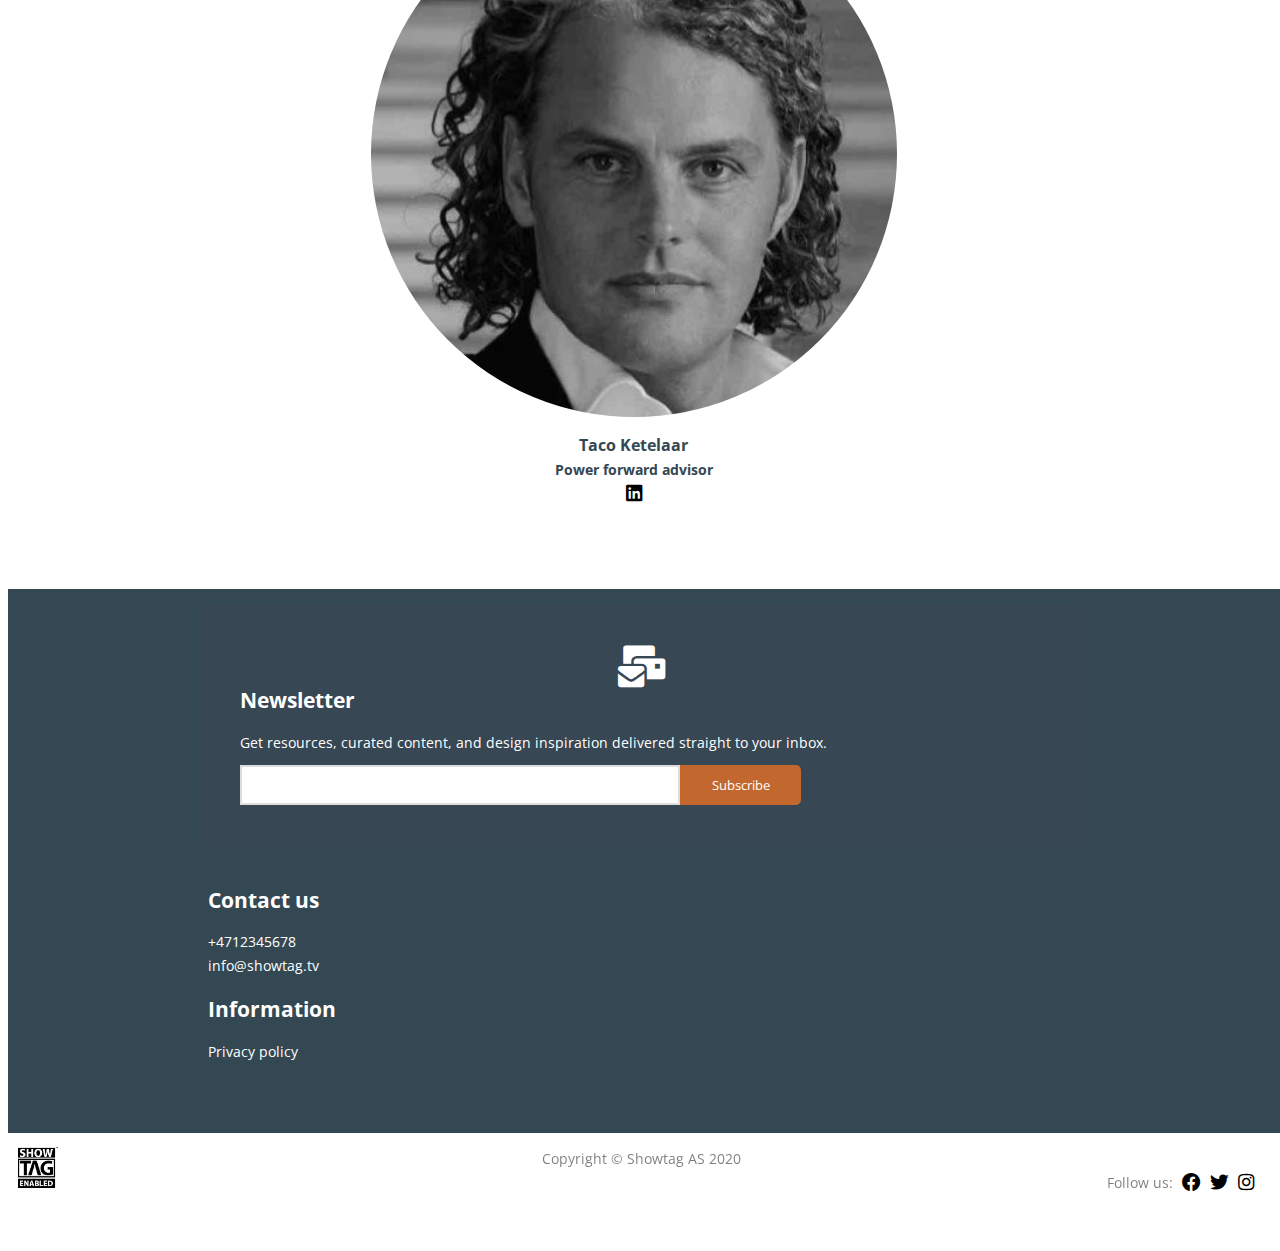
==== commit 37810f0f: "changed the footer and commented out unused part of js in navigation" ====
--- a/about.html
+++ b/about.html
@@ -231,38 +231,18 @@
 
                 <div id="contact" class="l-box-lrg pure-u-1 pure-u-md-2-5 contact-us-form ">
                     <div class="pure-g">
-                        <div class="pure-u-1 pure-u-md-3-5 pure-u-lg-3-5 offices">
-                            <h2>Offices</h2>
-                            <div class="pure-g">
-                                <div class="pure-u-1 pure-u-md-1-1 pure-u-lg-1-1">
-                                    <h3>Showtag Netherlands BV​</h3>
-                                    <p>Johan Huizingalaan 400​<br> 1066JS Amsterdam<br>The Netherlands</p>
-                                </div>
-                                <div class="pure-u-1 pure-u-md-1-1 pure-u-lg-1-1">
-                                    <h3>Showtag Norway AS</h3>
-                                    <p>Oscars gate 27<br> 0352 Oslo<br> Norway
-                                    </p>
-                                </div>
-                            </div>
-                        </div>
-                        <div class="pure-u-1 pure-u-md-2-5 pure-u-lg-2-5 company">
-                            <h2>Company</h2>
-                            <div class="pure-g">
-                                <div class="pure-u-1 pure-u-md-1-1 pure-u-lg-1-1">
-                                    <h3>Contact Us</h3>
-                                    <p>+4712345678<br> info@showtag.tv
-                                    </p>
-                                </div>
-                                <div class="pure-u-1 pure-u-md-1-1 pure-u-lg-1-1">
-                                    <br>
-                                    <h3>Information</h3>
-                                    <ul>
-                                        <li><a href="#">Terms and conditions</a></li>
-                                        <li><a href="privacy.html">Privacy policy</a></li>
-                                        <!--<li><a href="dpa.html">Data processing agreement</a></li>-->
-                                    </ul>
-                                </div>
-                            </div>
+                        <div class="pure-u-1 pure-u-md-1-2 pure-u-lg-1-2 contact-info">
+                            <h2>Contact us</h2>
+                            <p>+4712345678<br> info@showtag.tv
+                            </p>
+                        </div>
+                        <div class="pure-u-1 pure-u-md-1-2 pure-u-lg-1-2 company-info">
+                            <h2>Information</h2>
+                            <ul>
+                                <!--li><a href="#">Terms and conditions</a></li-->
+                                <li><a href="privacy.html">Privacy policy</a></li>
+                                <!--<li><a href="dpa.html">Data processing agreement</a></li>-->
+                            </ul>
                         </div>
                     </div>
                 </div>
--- a/css/styles.css
+++ b/css/styles.css
@@ -658,8 +658,8 @@
         text-align: center;
     }
     
-    .offices,
-    .company {
+    .contact-info,
+    .company-info {
         padding: 0 10px 0 10px;
     }
     
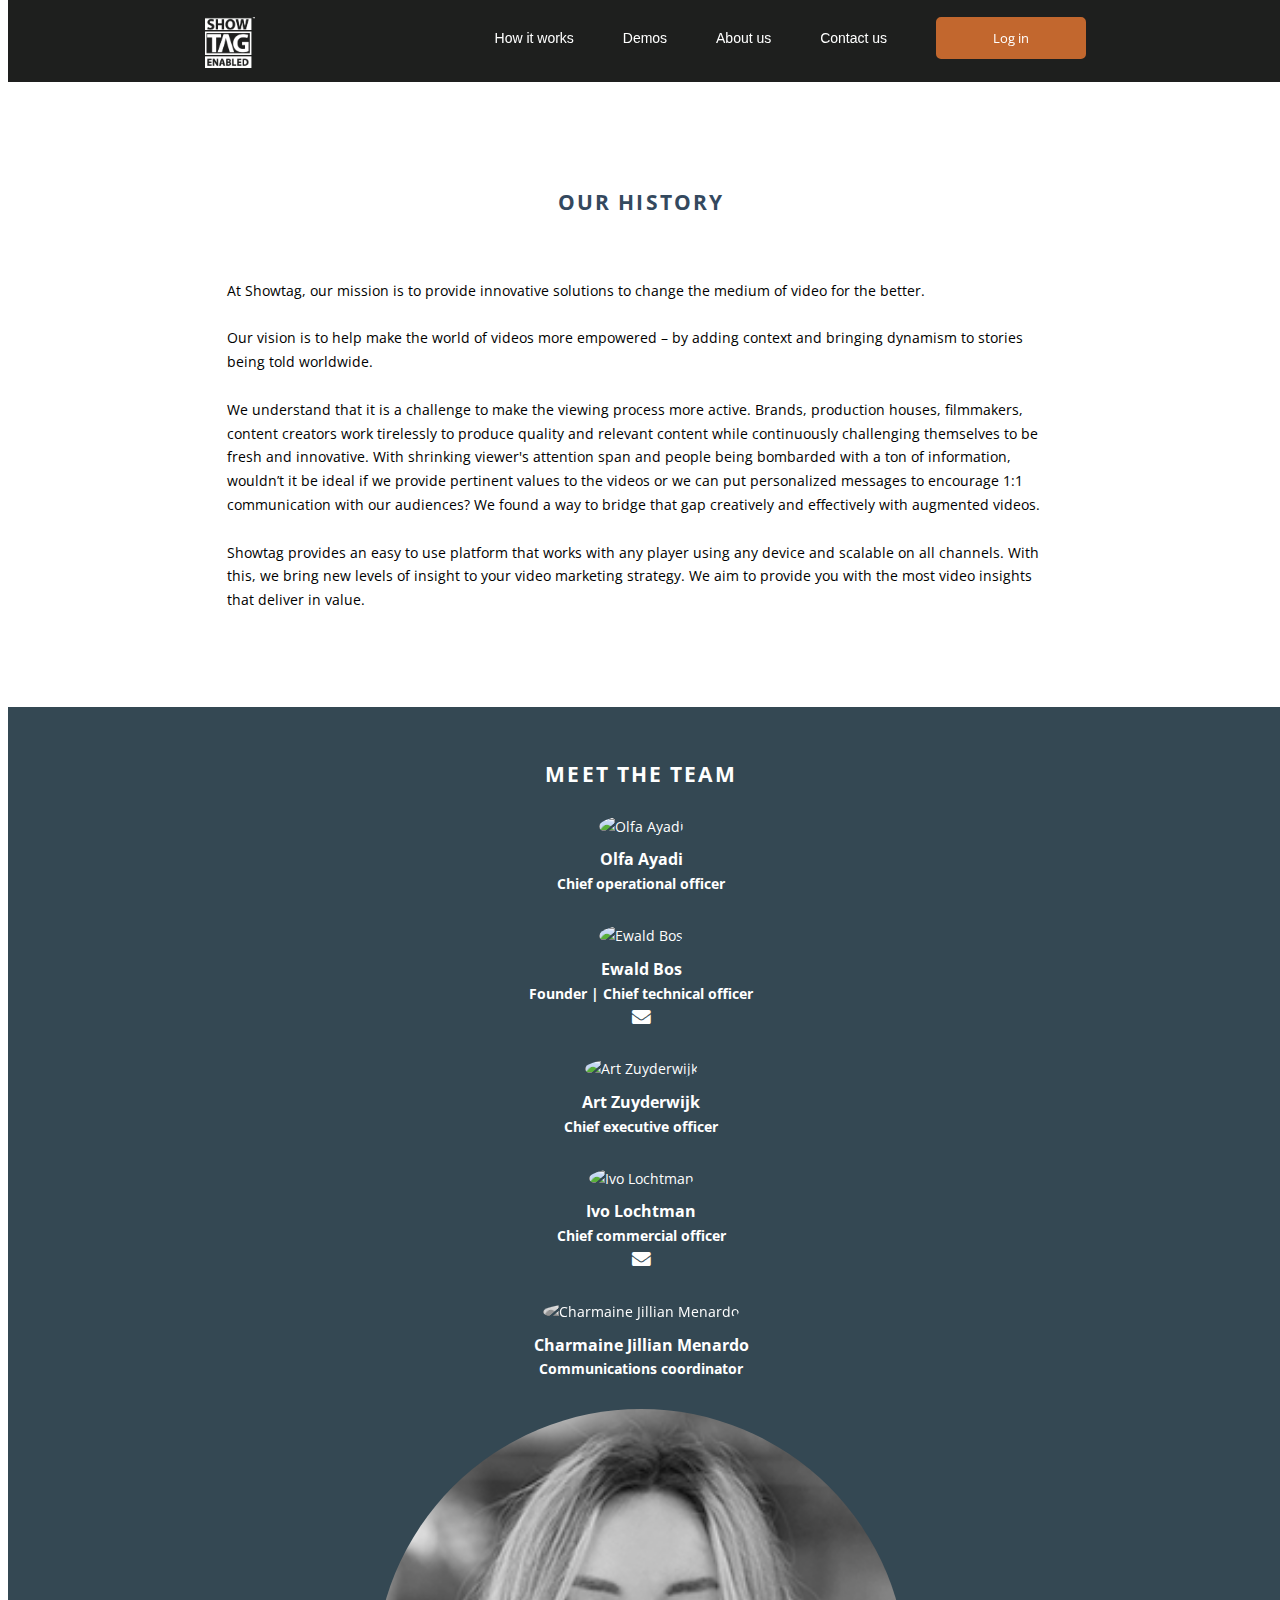
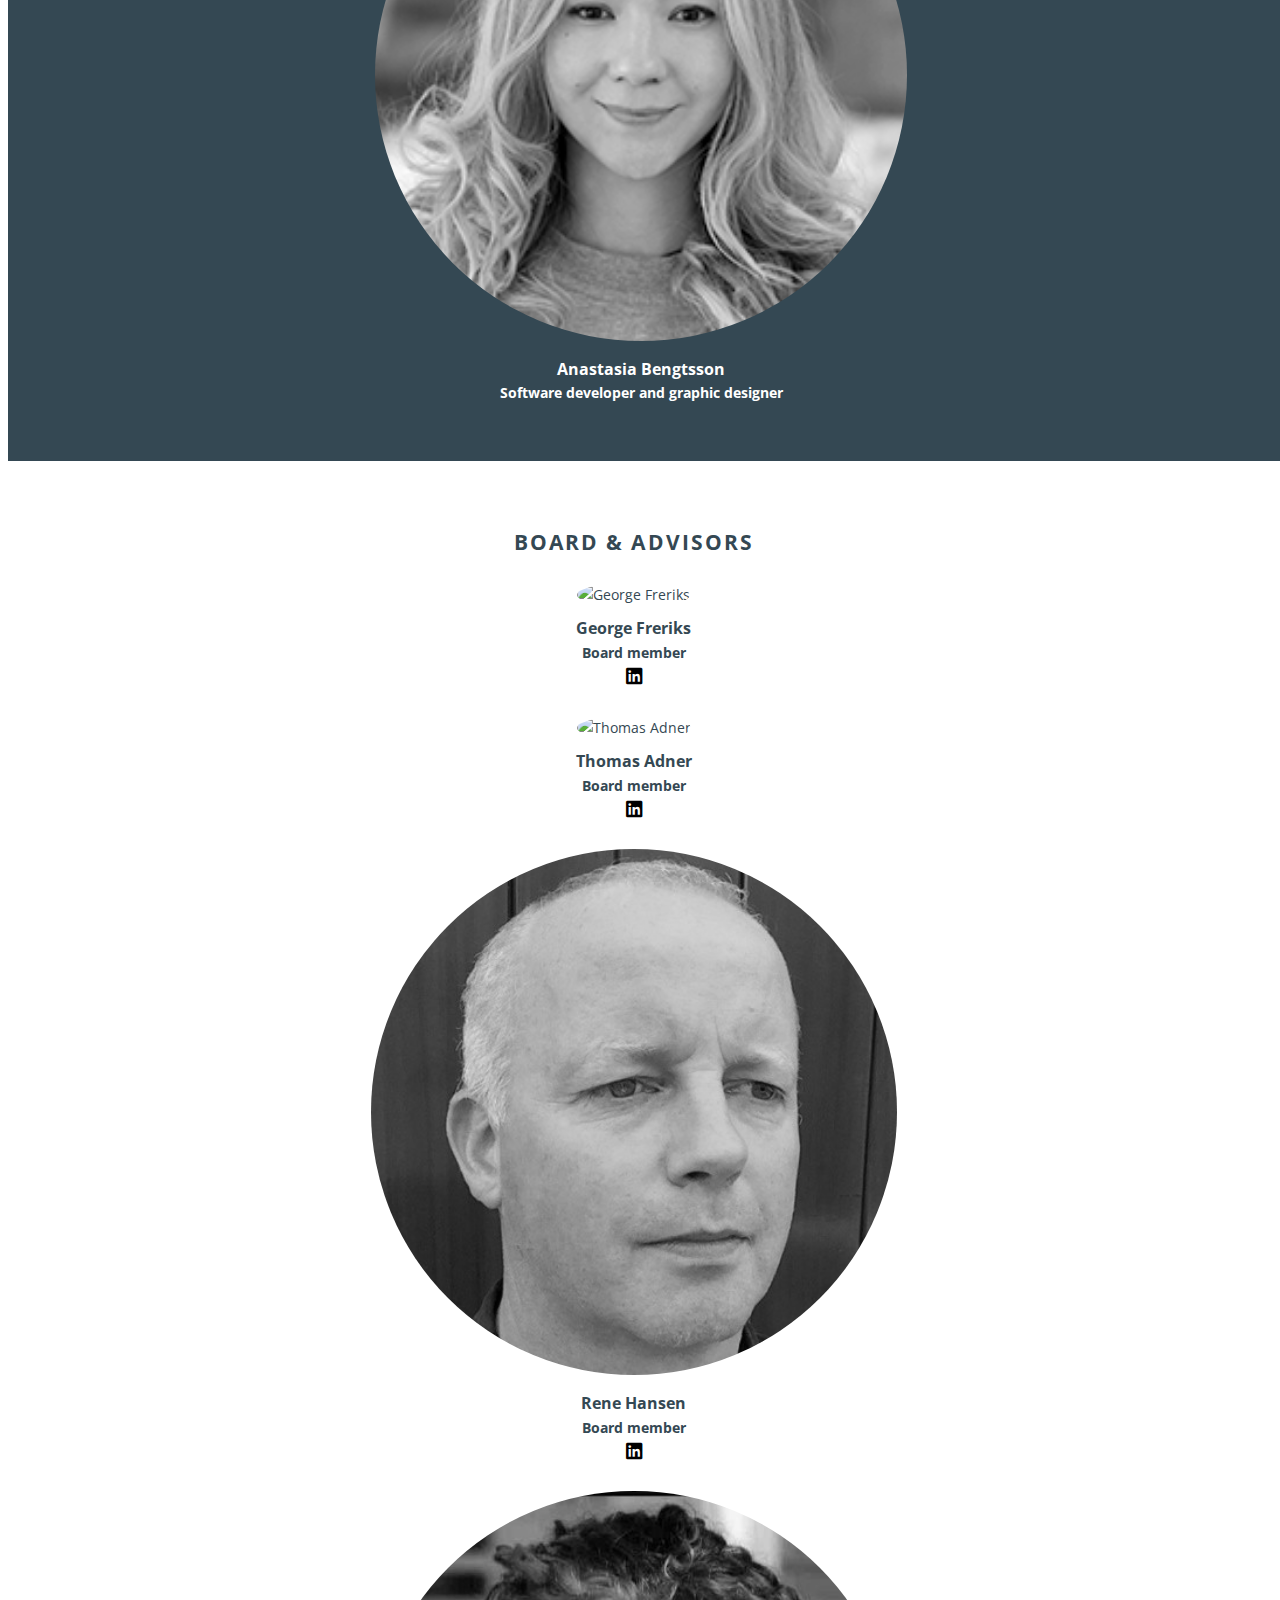
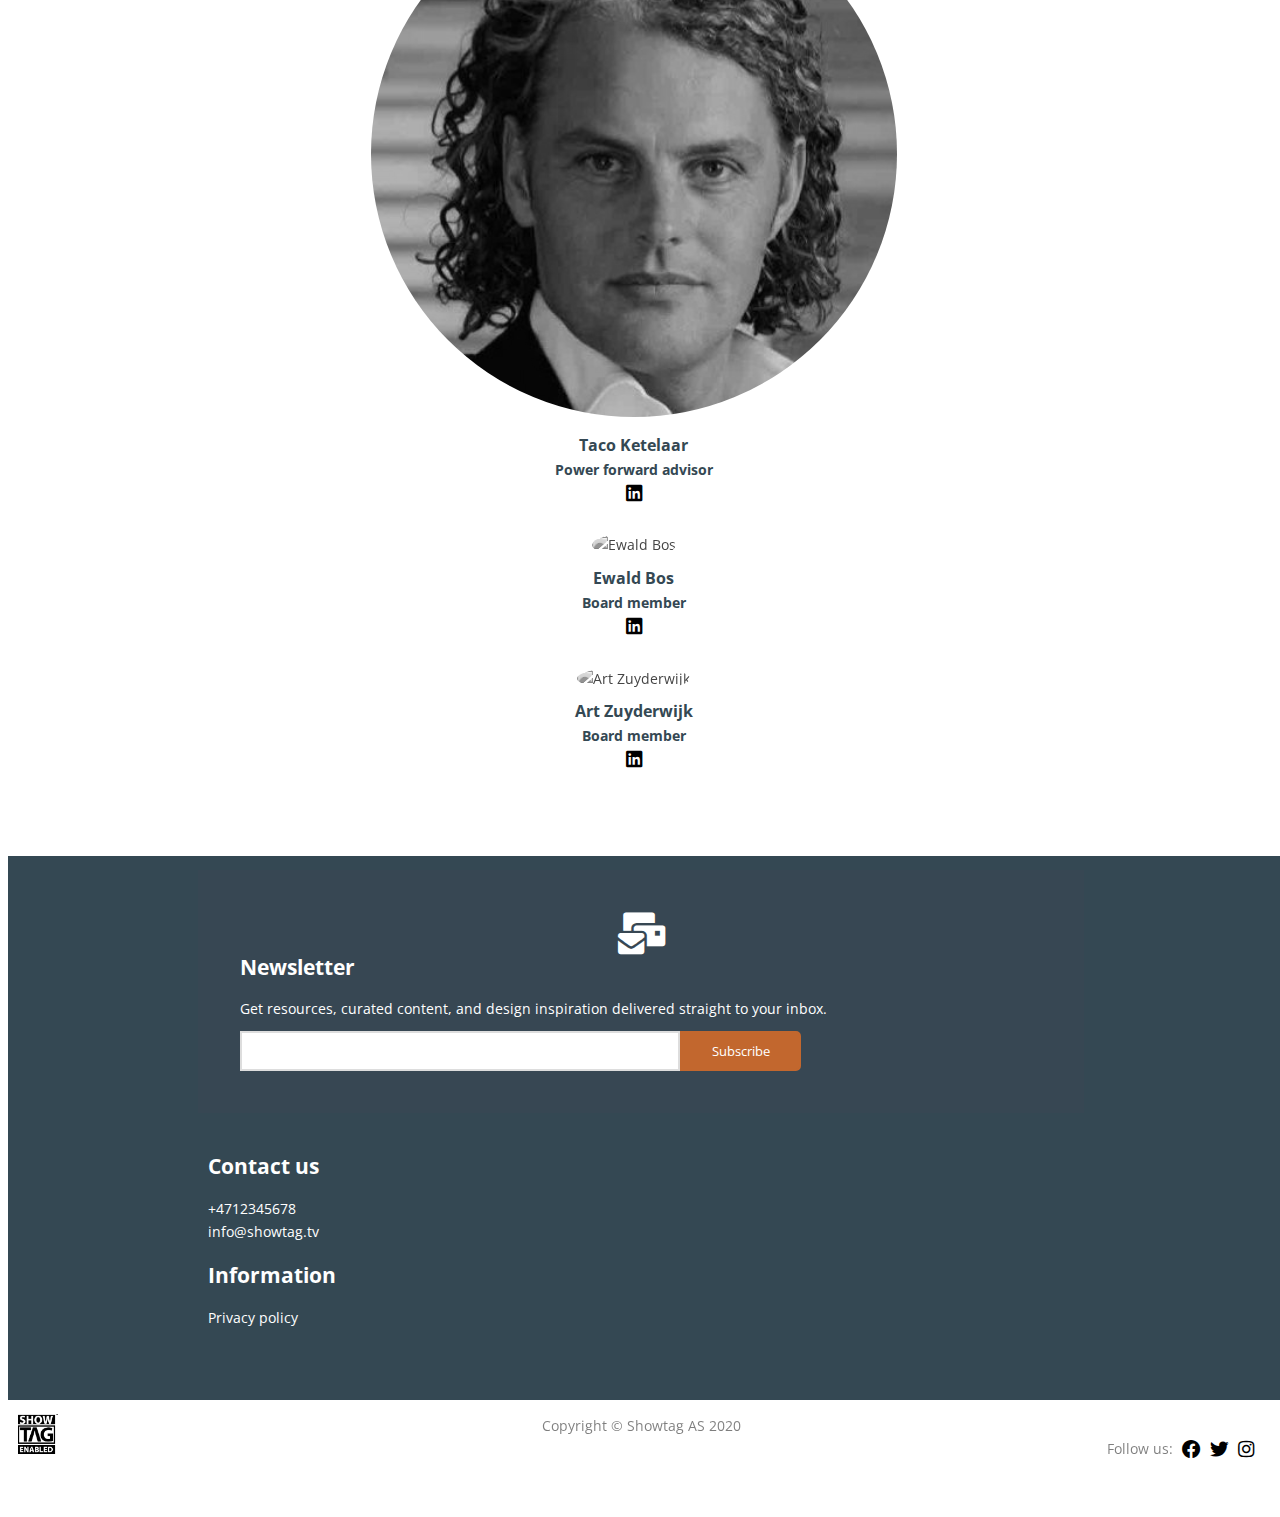
==== commit 33689dbd: "added ewald and art as board members" ====
--- a/about.html
+++ b/about.html
@@ -146,7 +146,6 @@
             <div class="content board is-center">
                 <h2 class="content-head">Board &amp; Advisors</h2>
                 <div class="pure-g board-content">
-
                     <div class="pure-u-1 pure-u-md-1-4 pure-u-lg-1-4">
                         <div class="person">
                             <img src="http://showtagenabled.com/wp-content/uploads/2019/08/GEORGE-PHOTO-bw-270x270.jpg" alt="George Freriks">
@@ -177,6 +176,22 @@
                             <h3 id="name">Taco Ketelaar</h3>
                             <h4 id="position">Power forward advisor </h3>
                                 <a href="https://nl.linkedin.com/in/taco-ketelaar-54b84212"><i class="fab fa-linkedin fa-lg"></i></a>
+                        </div>
+                    </div>
+                    <div class="pure-u-1 pure-u-md-1-4 pure-u-lg-1-4">
+                        <div class="person">
+                            <img class="grayscale" src="http://www.showtagenabled.com/wp-content/uploads/2019/08/ewald-bos-LinkedIn_bw.png" alt="Ewald Bos ">
+                            <h3 id="name ">Ewald Bos</h3>
+                            <h4 id="position ">Board member</h3>
+                                <a href="https://www.linkedin.com/in/ewald-h-bos"><i class="fab fa-linkedin fa-lg "></i></a>
+                        </div>
+                    </div>
+                    <div class="pure-u-1 pure-u-md-1-4 pure-u-lg-1-4 ">
+                        <div class="person ">
+                            <img class="grayscale " src="http://www.showtagenabled.com/wp-content/uploads/2019/08/art-270x270.jpg" alt="Art Zuyderwijk">
+                            <h3 id="name ">Art Zuyderwijk</h3>
+                            <h4 id="position ">Board member</h3>
+                                <a href="https://nl.linkedin.com/in/art-zuyderwijk-8947896"><i class="fab fa-linkedin fa-lg "></i></a>
                         </div>
                     </div>
                 </div>
